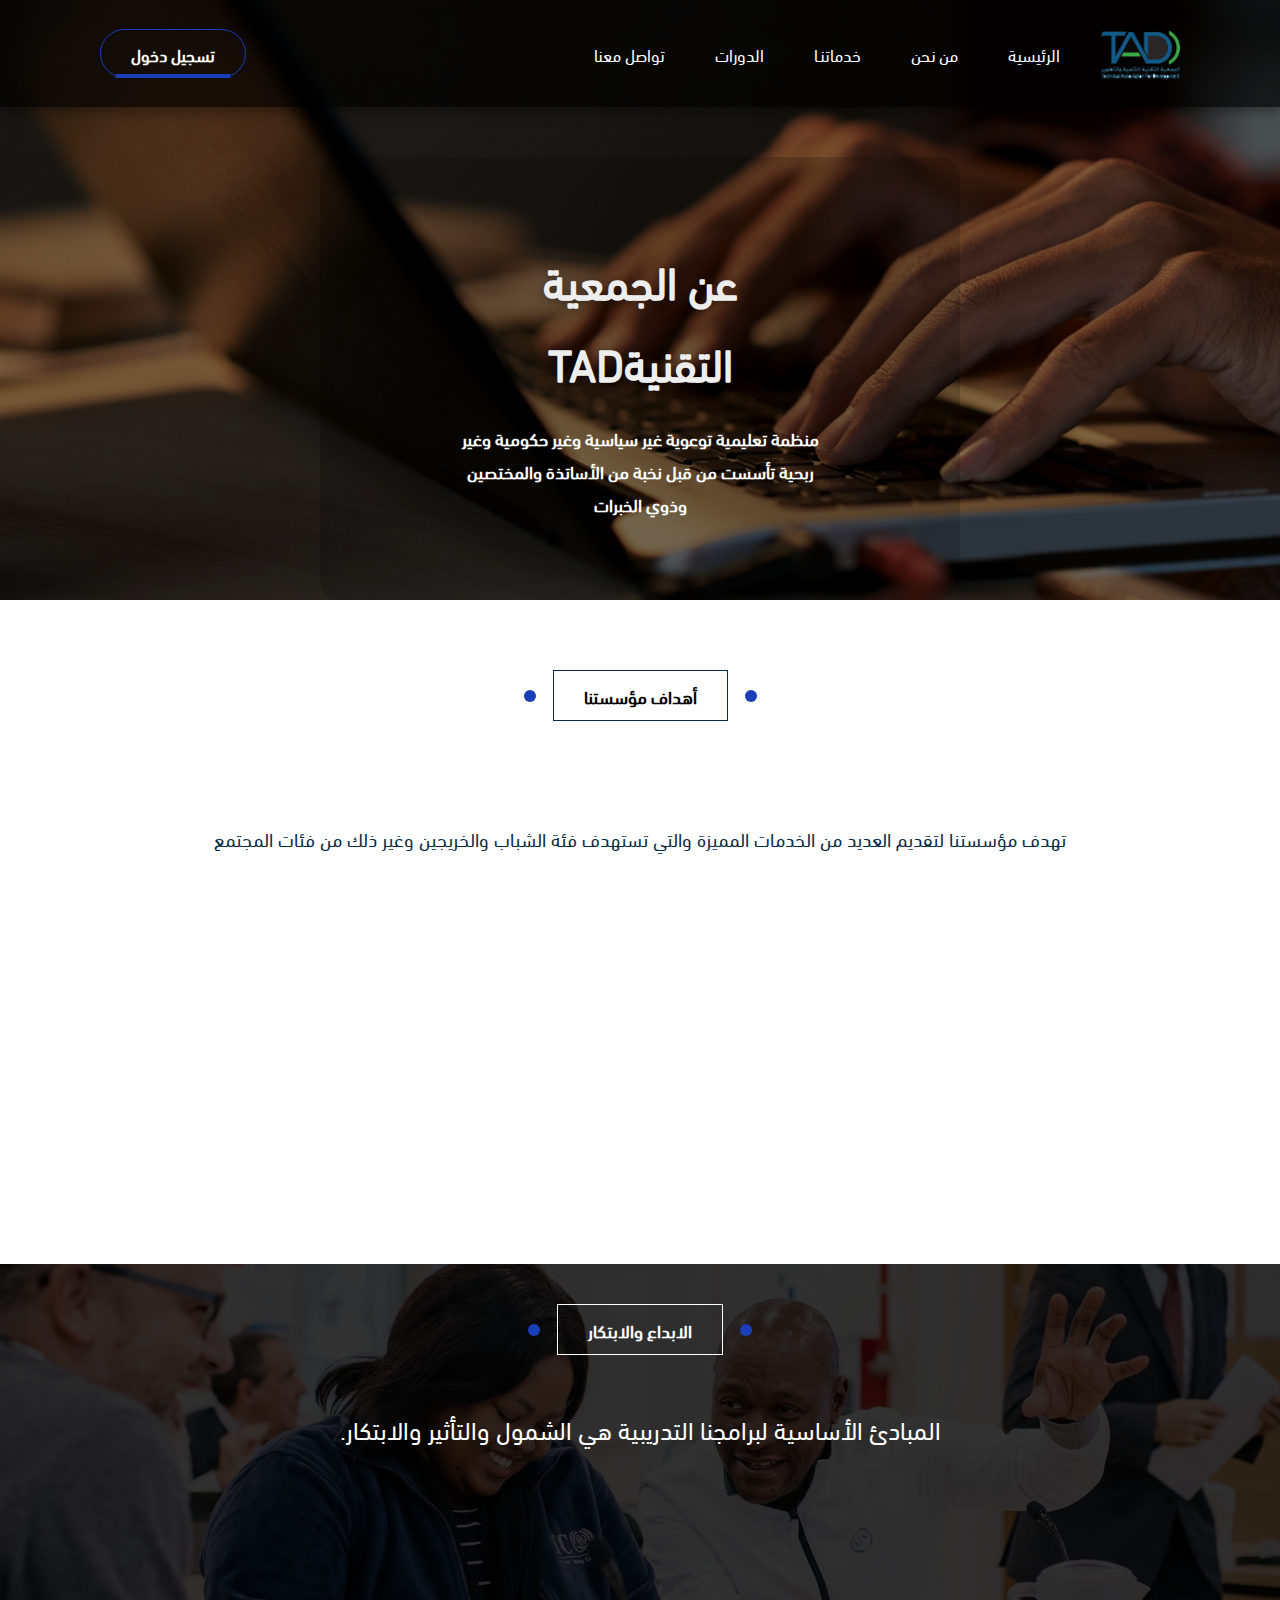
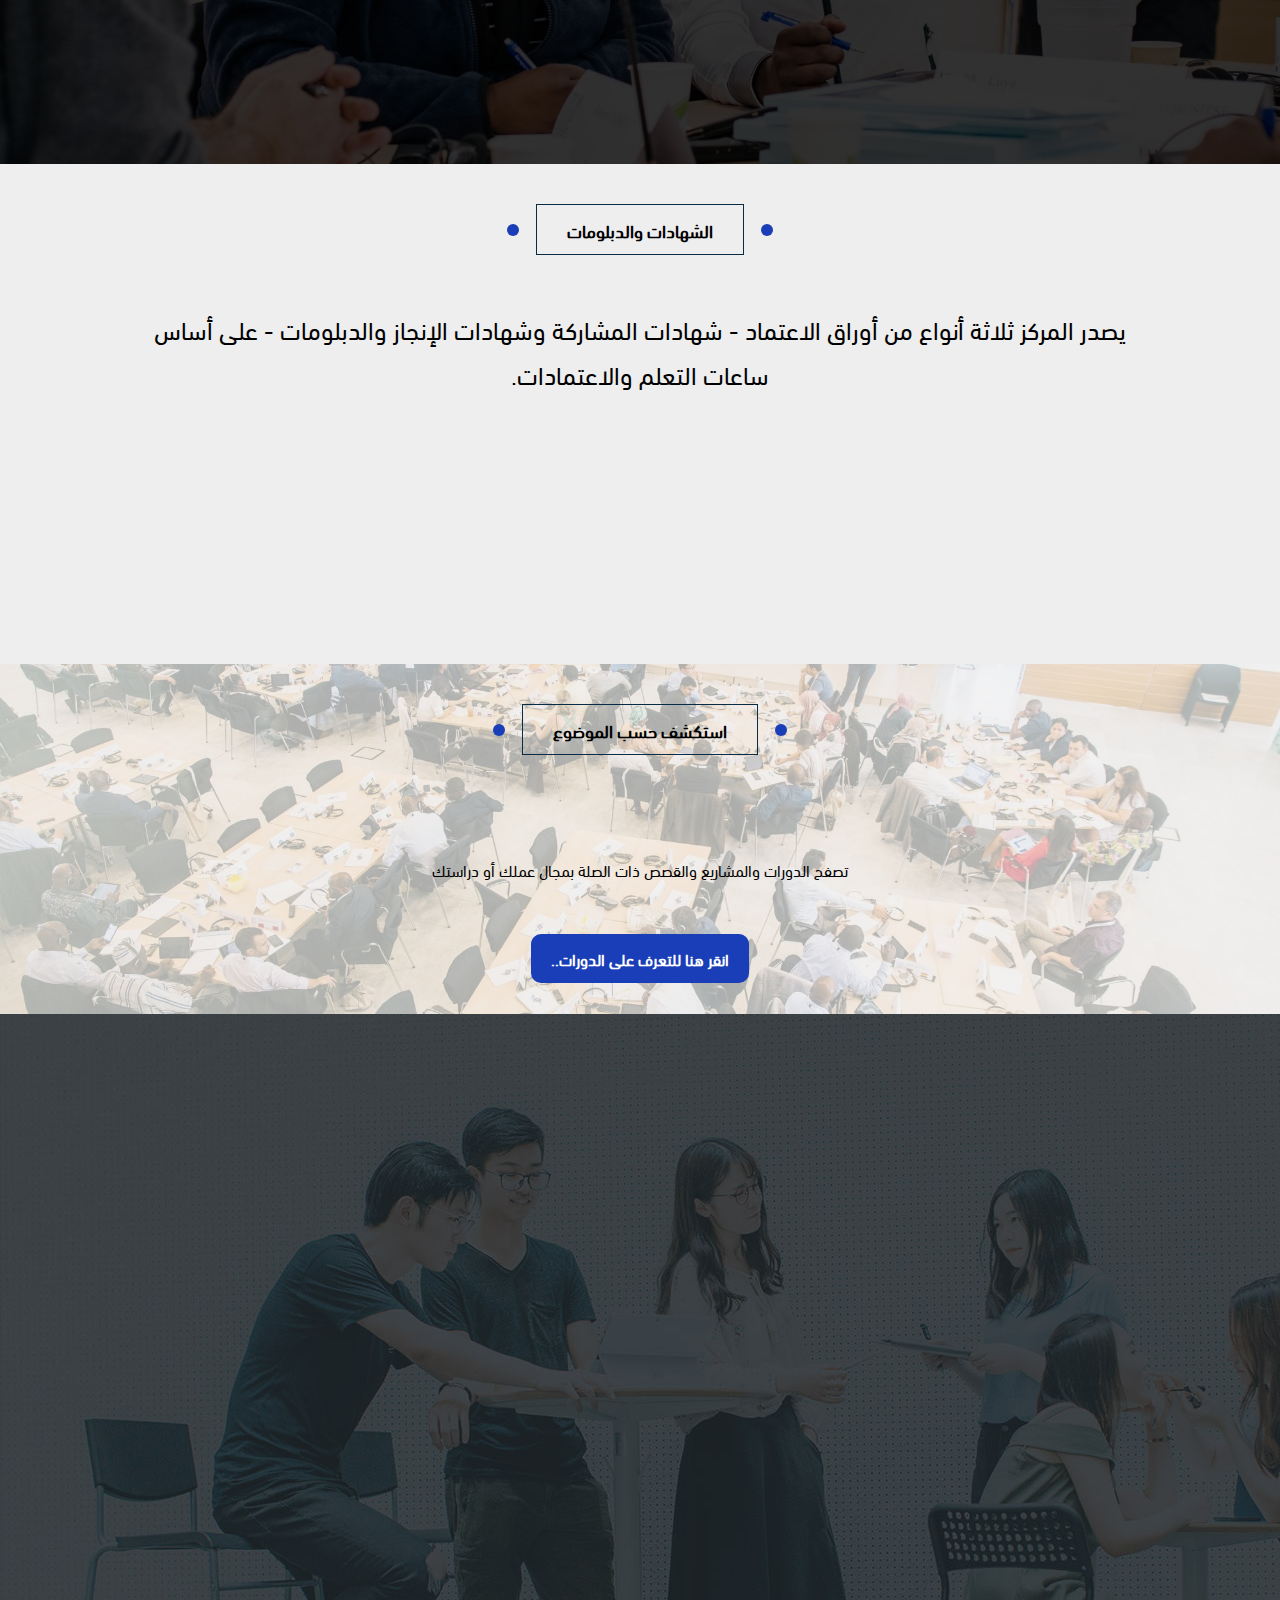
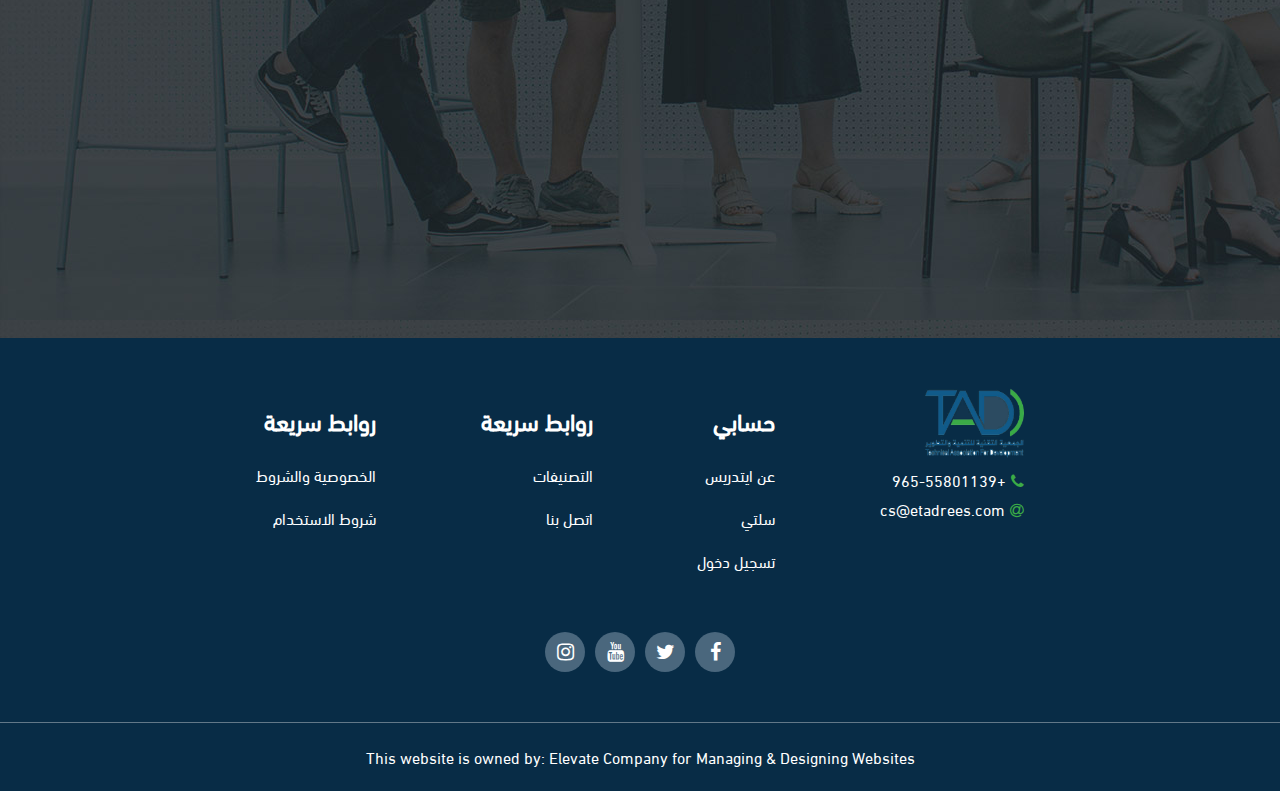
==== about.html @ caa29164 "add basic files" ====
<!DOCTYPE html>
<html lang="en" dir="rtl">
  <head>
    <meta charset="UTF-8" />
    <link
      rel="shortcut icon"
      href="images/logo/Layer 0.png"
      type="image/x-icon"
    />
    <meta http-equiv="X-UA-Compatible" content="IE=edge" />
    <meta name="viewport" content="width=device-width, initial-scale=1.0" />
    <title>الجمعية التقنية - من نحن</title>
    <link rel="stylesheet" href="css/font-awesome.min.css">
    <link rel="stylesheet" href="css/animate.css" />
    <link rel="stylesheet" href="css/global_style.css" />
    <link rel="stylesheet" href="css/header.css" />
    <link rel="stylesheet" href="css/footer.css" />
    <link rel="stylesheet" href="css/style.css" />
  </head>

  <body>
    <!-- ************************************************************ -->
    <!-- start header section -->
    <!-- start header section -->
    <header style="background-image: url(images/bg/slide.jpg)">
      <div class="overlay">
        <!-- start nav section -->
        <nav>
          <div class="content">
            <div class="box">
              <div class="brand">
                <a href="index.html">
                  <img src="images/logo/Layer 0.png" alt="TAD" />
                </a>
              </div>
              <ul>
                <li class="active"><a href="index.html">الرئيسية</a></li>
                <li><a href="about.html">من نحن</a></li>
                <li><a href="services.html">خدماتنـا</a></li>
                <li><a href="courses.html">الدورات</a></li>
                <li><a href="#contact">تواصل معنا</a></li>
              </ul>
            </div>
            <div class="btn login">
              <a href="#"
                >تسجيل دخول<i class="fa"></i
              ></a>
            </div>
            <div class="bar">
              <a href="#"><i class="fa  fa-bars"></i></a>
            </div>
          </div>
        </nav>
        <!-- end nav section -->
        <div
          class="text wow fadeInUp"
          data-wow-delay="0.8s"
          data-wow-duration="0.7s"
        >
          <div class="container-custom">
            <h1>عن الجمعية التقنيةTAD</h1>
            <h3>
              منظمة تعليمية توعوية غير سياسية وغير حكومية وغير ربحية تأسست من
              قبل نخبة من الأساتذة والمختصين وذوي الخبرات
            </h3>
          </div>
        </div>
      </div>
    </header>
    <!-- end header section -->
    <!-- end header section -->
    <!-- ************************************************************ -->
    <!-- ************************************************************ -->
    <!-- start main section -->
    <main>
      <section class="goals">
        <div class="container-custom">
          <div class="content">
            <div class="head">
              <h1 class="title">أهداف مؤسستنا</h1>
              <p>
                تهدف مؤسستنا لتقديم العديد من الخدمات المميزة والتي تستهدف فئة
                الشباب والخريجين وغير ذلك من فئات المجتمع
              </p>
            </div>
            <div class="boxes">
              <div
                class="box wow fadeInUp"
                data-wow-delay="0.8s"
                data-wow-duration="0.7s"
              >
                <img src="images/icons/flat-icon/8.png" alt="" />
                <p>
                  دعم الطالب مادياً واجتماعياً وثقافياً من خلال تقديم المشاريع
                  الخدماتية والإغاثية
                </p>
              </div>
              <div
                class="box wow fadeInUp"
                data-wow-delay="0.8s"
                data-wow-duration="0.7s"
              >
                <img src="images/icons/flat-icon/9.png" alt="" />
                <p>
                  تشجيع ودعم المشاريع التنموية والريادية لفئة الشباب والفئات
                  المهمشة
                </p>
              </div>
              <div
                class="box wow fadeInUp"
                data-wow-delay="0.8s"
                data-wow-duration="0.7s"
              >
                <img src="images/icons/flat-icon/8.png" alt="" />
                <p>
                  دعم الطالب مادياً واجتماعياً وثقافياً من خلال تقديم المشاريع
                  الخدماتية والإغاثية
                </p>
              </div>
            </div>
          </div>
        </div>
      </section>

      <section class="exp">
        <div class="boxes">
          <div class="box">
            <div
              class="img"
              style="background-image: url(images/photo/ab1.jpg)"
            ></div>
            <div class="exp-text">
              <div class="container-custom">
                <h1 class="title2">الابداع والابتكار</h1>
                <p>
                  المبادئ الأساسية لبرامجنا التدريبية هي الشمول والتأثير
                  والابتكار.
                </p>
                <div class="content">
                  <ul>
                    <li
                      class="wow fadeInUp"
                      data-wow-delay="0.5s"
                      data-wow-duration="0.7s"
                    >
                      <h5><i class="fa  fa-ribbon"></i> صرح مميز</h5>
                      <p>
                        يمتلك المركز ما يقرب من 50 عامًا من الخبرة في التعلم
                        والتدريب ،فضلا عن التعاون مع العديد من جامعات قطاع غزة
                      </p>
                    </li>
                    <li
                      class="wow fadeInUp"
                      data-wow-delay="1s"
                      data-wow-duration="0.7s"
                    >
                      <h5><i class="fa  fa-ribbon"></i> معتمدة عالمياً</h5>
                      <p>
                        حتى عبر الانترنت يمكننا إعطاء العديد من الدورات والندوات
                        لأي شخص من جميع أنحاء العالم
                      </p>
                    </li>
                    <li
                      class="wow fadeInUp"
                      data-wow-delay="1.5s"
                      data-wow-duration="0.7s"
                    >
                      <h5><i class="fa  fa-ribbon"></i> برامج خاصة</h5>
                      <p>
                        يحدث التعلم دون عناء عندما تراعي البرامج وأساليب التدريس
                        الاحتياجات الفردية والسياقات المحلية.
                      </p>
                    </li>
                  </ul>
                </div>
              </div>
            </div>
          </div>

          <div class="box">
            <div class="img"></div>
            <div class="exp-text">
              <div class="container-custom">
                <h1 class="title">الشهادات والدبلومات</h1>
                <p>
                  يصدر المركز ثلاثة أنواع من أوراق الاعتماد - شهادات المشاركة
                  وشهادات الإنجاز والدبلومات - على أساس ساعات التعلم
                  والاعتمادات.
                </p>
                <div class="content">
                  <ul>
                    <li
                      class="wow fadeInUp"
                      data-wow-delay="0.5s"
                      data-wow-duration="0.7s"
                    >
                      <h5><i class="fa  fa-ribbon"></i> شهادة مشاركة</h5>
                      <p>
                        سيحصل المشاركون الذين يسجلون في دورة مدتها ساعة واحدة
                        ويكملونها على شهادة مشاركة.
                      </p>
                    </li>
                    <li
                      class="wow fadeInUp"
                      data-wow-delay="1s"
                      data-wow-duration="0.7s"
                    >
                      <h5><i class="fa  fa-ribbon"></i> شهادة الإنجاز</h5>
                      <p>
                        سيحصل المشاركون المختارون الذين يكملون دورة تدوم ما بين
                        60 و 300 ساعة تعلم ، بما في ذلك التقييم النهائي ، على
                        شهادة بالإنجاز.
                      </p>
                    </li>
                    <li
                      class="wow fadeInUp"
                      data-wow-delay="1.5s"
                      data-wow-duration="0.7s"
                    >
                      <h5><i class="fa  fa-ribbon"></i> شهادة دبلوم</h5>
                      <p>
                        سيحصل المشاركون المختارون الذين يكملون نشاطًا تدريبيًا
                        فرديًا أو متعدد المسارات يستمر ما لا يقل عن 300 ساعة
                        تعلم ، بما في ذلك مشروع تتويجا ، على دبلوم.
                      </p>
                    </li>
                  </ul>
                </div>
              </div>
            </div>
          </div>

          <div class="box">
            <div
              class="img"
              style="background-image: url(images/photo/ab3.jpg)"
            ></div>
            <div class="exp-text">
              <div class="container-custom">
                <h1 class="title">استكشف حسب الموضوع</h1>
                <div class="content">
                  <p>
                    تصفح الدورات والمشاريع والقصص ذات الصلة بمجال عملك أو دراستك
                  </p>
                  <a href="courses.html" class="btn-type2" style="float: left"
                    >انقر هنا للتعرف على الدورات..</a
                  >
                </div>
              </div>
            </div>
          </div>
        </div>
      </section>
    </main>
    <!-- end main section -->
    <!-- ************************************************************ -->
    <!-- ************************************************************ -->
    <!-- start footer section -->
    <footer>
      <!-- start contact us section -->
      <section
        id="contact"
        class="contact-us padding-sec"
        style="background-image: url(images/bg/apply-bg.jpg)"
      >
        <div class="container-custom">
          <div class="box">
            <div
              class="content-contact wow fadeInUp"
              data-wow-delay="0.6s"
              data-wow-duration="1s"
            >
              <h1>الجمعية التقنية TAD</h1>
              <p>تواصل معنا الان وارسل استفسارك او اقتراحك</p>
            </div>
            <form
              class="wow fadeInUp"
              data-wow-delay="0.6s"
              data-wow-duration="1s"
            >
              <div class="inpt-form">
                <label for="">الاسم بالكامل</label>
                <input
                  type="text"
                  name=""
                  id=""
                  placeholder="ادخل هنا اسمك *"
                />
              </div>
              <div class="inpt-form">
                <label for="">البريد الالكتروني </label>
                <input
                  type="email"
                  name=""
                  id=""
                  placeholder="ادخل هنا الايميل *"
                />
              </div>
              <div class="inpt-form">
                <label for="">رقم الهاتف </label>
                <input
                  type="text"
                  name=""
                  id=""
                  placeholder="ادخل هنا هاتفك *"
                />
              </div>
              <div class="inpt-form">
                <textarea
                  name=""
                  id=""
                  cols="50"
                  rows="5"
                  placeholder="رسالتك"
                ></textarea>
              </div>
              <div class="inpt-form">
                <input type="submit" name="" id="" value="ارسال" class="send" />
              </div>
            </form>
          </div>
        </div>
      </section>
      <!-- end contact us section -->
      <section class="footer2">
        <div class="container">
          <div class="boxes">
            <div>
              <a href="index.html"><img src="images/logo/logo.png" alt="" /></a>
              <p><i class="fa  fa-phone"></i>+965-55801139</p>
              <p><i class="fa  fa-at"></i>cs@etadrees.com</p>
            </div>
            <div>
              <h2>حسابي</h2>
              <ul>
                <li><a href="#">عن ايتدريس</a></li>
                <li><a href="#">سلتي</a></li>
                <li><a href="#">تسجيل دخول</a></li>
              </ul>
            </div>
            <div>
              <h2>روابط سريعة</h2>
              <ul>
                <li><a href="#">التصنيفات</a></li>
                <li><a href="#">اتصل بنا</a></li>
              </ul>
            </div>
            <div>
              <h2>روابط سريعة</h2>
              <ul>
                <li><a href="#">الخصوصية والشروط</a></li>
                <li><a href="#">شروط الاستخدام</a></li>
              </ul>
            </div>
          </div>
          <div class="icon">
            <ul>
              <li>
                <a href="#"><i class="fa fa-facebook"></i></a>
              </li>
              <li>
                <a href="#"><i class="fa fa-twitter"></i></a>
              </li>
              <li>
                <a href="#"><i class="fa fa-youtube"></i></a>
              </li>
              <li>
                <a href="#"><i class="fa fa-instagram"></i></a>
              </li>
            </ul>
          </div>
        </div>
      </section>
      <section class="footer3">
        <div class="container">
          <footer>
            <p>
              This website is owned by: Elevate Company for Managing & Designing
              Websites
            </p>
          </footer>
        </div>
      </section>
    </footer>
    <!-- end footer section -->
    <!-- ************************************************************ -->
    <script src="js/jquery.js"></script>
    <script src="js/wow.min.js"></script>
    <script src="js/custom.js"></script>
  </body>
</html>
---- css/global_style.css ----
/* start global setting */
* {
  margin: 0;
  border: none;
  padding: 0;
  outline: none;
  box-sizing: border-box;
  scroll-behavior: smooth;
  font-family: font-Regular;
}

:root {
  --mainC1: #115b8a;
  --mainC2: #193eb8;
  --mainC3: #3bab46;
  --secondC: #222222;
  --footC: #082c46;
  --fC1: #0c5991;
  --fC2: #eee;
  --whC: #fff;
  --overC1: rgba(0, 0, 0, 0.4);
  --overC2: rgba(0, 0, 0, 0.716);
  --tr: all 0.5s linear;
  --f1: 45px;
  --f2: 40px;
  --f3: 25px;
  --f4: 20px;
  --f5: 18px;
  --f6: 14px;
}

a {
  text-decoration: none !important;
}

ul {
  list-style-type: none;
}

/* start custom classes from project */
.container-custom {
  width: 80%;
  margin: auto;
}

/*start  btn class */
.btn {
  padding: 8px 30px;
  border-radius: 50px;
  font-size: 15px;
  border: 1px solid #193eb8 !important;
  font-weight: bold;
  position: relative;
  transition: all 0.5s ease;
  cursor: pointer;
}

.btn a {
  color: #fff !important;
  font-size: 17px;
  font-weight: bold;
  transition: all 0.2s ease;
}

.btn:hover {
  background-color: #193eb8 !important;
}

.btn::after {
  content: '';
  position: absolute;
  display: block;
  background-color: #193eb8 !important;
  height: 4px;
  width: 80%;
  bottom: -1px;
  right: 50%;
  transform: translate(50%, 0);
  transition: all 0.5s linear;
}

.btn:hover::after {
  background-color: #aaa !important;
}

.btn:hover a {
  color: #fff !important;
}

.btn-type2 {
  display: inline-block;
  margin-top: 20px;
  background-color: var(--mainC2);
  padding: 10px 20px;
  text-align: center;
  color: var(--whC);
  font-weight: bold;
  border-radius: 10px;
  transition: var(--tr);
}

.btn-type2:hover {
  background-color: transparent;
  color: var(--mainC2);
  border: 1px solid var(--mainC2);
}

.padding-sec {
  padding: 60px 0;
}

/*start title class*/
.title {
  font-size: 18px;
  text-align: center;
  margin-bottom: 100px !important;
  color: #000;
  padding: 8px 30px;
  border: 1px solid #082c46;
  width: fit-content;
  margin: auto;
  border-radius: 0;
  position: relative;
  z-index: 100;
}
.title:hover {
  color: #fff;
  border-color: #fff;
  transition-delay: 0.5s;
}
.title::before {
  content: '';
  position: absolute;
  left: -30px;
  top: 50%;
  transform: translateY(-50%);
  background-color: #193eb8;
  width: 12px;
  height: 12px;
  border-radius: 50%;
}
.title::after {
  content: '';
  position: absolute;
  right: -30px;
  top: 50%;
  background-color: #193eb8;
  transform: translateY(-50%);
  width: 12px;
  height: 12px;
  border-radius: 50% ;
}
.title:hover::after {
  animation: toleft 0.5s linear forwards;
  z-index: -1;
}
.title:hover::before {
  animation: toright 0.5s linear forwards;
  z-index: -1;
}

/* start title-black */
/* end title-black */

.title2 {
  font-size: 18px;
  text-align: center;
  margin-bottom: 100px !important;
  color: #fff;
  padding: 8px 30px;
  border: 1px solid #fff;
  width: fit-content;
  margin: auto;
  border-radius: 0;
  position: relative;
  z-index: 100;
}
.title2:hover {
  color: #000;
  border-color: #000;
  transition-delay: 0.5s;
}
.title2::before {
  content: '';
  position: absolute;
  left: -30px;
  top: 50%;
  transform: translateY(-50%);
  background-color: #193eb8;
  width: 12px;
  height: 12px;
  border-radius: 50%;
}
.title2::after {
  content: '';
  position: absolute;
  right: -30px;
  top: 50%;
  background-color: #193eb8;
  transform: translateY(-50%);
  width: 12px;
  height: 12px;
  border-radius: 50%;
}
.title2:hover::after {
  animation: toleft 0.5s linear forwards;
  z-index: -1;
}
.title2:hover::before {
  animation: toright 0.5s linear forwards;
  z-index: -1;
}

/* start overlay class */
.overlay {
  position: absolute;
  top: 0;
  left: 0;
  width: 100%;
  height: 100%;
  background-color: rgba(0, 0, 0, 0.464);
}


.text {
  display: flex;
  justify-content: flex-start;
  align-items: flex-start;
  background-color: rgba(0, 0, 0, 0.155);
  border-radius: 20px;
  padding: 80px;
  width: 50%;
  margin: 50px auto;
}
.text h1 {
  font-size: var(--f1);
  color: var(--fC2);
  text-align: center;
  margin-bottom: 20px;
  text-shadow: 0px 2px 8px var(--overC1);
}

.text h3 {
  font-size: 18px;
  text-align: center;
  color: var(--whC);
}

@media (max-width: 991px) {
  .text {
    background-color: rgba(0, 0, 0, 0.155);
    border-radius: 20px;
    padding: 20px;
    padding-bottom: 50px;
    width: 80%;
    margin: 100px auto;
  }
  .text h1 {
    margin-top: 50px;
    font-size: 30px
  }

  .text h3 {
    margin-right: 30px;
  }
}

/* start img-reset class */
.img-reset {
  background-size: cover !important;
  background-repeat: no-repeat !important;
  background-position: center;
}

/* end custom classes from project */
/*@@ start fonts @@*/
@font-face {
  font-family: font-bold;
  src: url(../fonts/ArbFONTS-DINNextLTArabic-Bold-2.ttf);
}

@font-face {
  font-family: font-heavy;
  src: url(../fonts/ArbFONTS-DINNextLTArabic-Heavy-1.ttf);
}

@font-face {
  font-family: font-LIGHT;
  src: url(../fonts/ArbFONTS-DINNEXTLTARABIC-LIGHT-1.ttf);
}

@font-face {
  font-family: font-Medium;
  src: url(../fonts/ArbFONTS-DINNextLTArabic-Medium-3.ttf);
}

@font-face {
  font-family: font-Regular;
  src: url(../fonts/ArbFONTS-DINNextLTArabic-Regular-2.ttf);
}

@font-face {
  font-family: font-UltraLight;
  src: url(../fonts/ArbFONTS-DINNextLTArabic-UltraLight-1.ttf);
}

/*@@ end fonts @@*/

/* end global setting */


/* section  .nav-scroll-scrroll */
header .nav-scroll {
  background-color: rgba(0, 0, 0, 0.8) !important;
  overflow: hidden;
  margin: 0 auto;
  z-index: 1000;
  width: 100% !important;
  left: 0;
  border-radius: 0;
  position: fixed;
  top:50px;
  padding: 20px 100px;
}

.nav-scroll .content {
  display: flex;
  justify-content: space-between;
  align-items: center;
}

header .nav-scroll .content .box {
  display: flex;
  align-items: center;
  gap: 40px;
}

.nav-scroll .content .brand img {
  width: 80px;
  height: 50px;
  display: inline-block;
  margin-top: 10px;
}

header .nav-scroll .content ul {
  display: flex;
  gap: 50px;
  padding-left: 10px;
}

header .nav-scroll .content ul li a {
  color: #fff;
  font-size: var(--f6);
  font-size: 17px;
}

header .nav-scroll .content ul li {
  transition: var(--tr);
  position: relative;
}

header .nav-scroll .content ul li::after {
  content: '';
  display: block;
  width: 0;
  height: 2.5px;
  bottom: -27px;
  background-color: var(--mainC2);
  position: absolute;
  transition: var(--tr);
}

header .nav-scroll .content ul li:hover::after {
  width: 100%;
}

header .nav-scroll .content ul li:hover a {
  color: var(--mainC2);
}

header .nav-scroll .content .bar {
  display: none;
  font-size: var(--f3);
  padding-left: 13px;
}

header .nav-scroll .content .bar a {
  color: var(--mainC2);
  transition: var(--tr);
}

header .nav-scroll .content .bar a:hover {
  color: var(--mainC3);
}

/* @@start media header setting */
@media (max-width: 991px) {
  header {
    background-size: cover !important;
    background-repeat: no-repeat !important;
    position: relative;
  }

  header .nav-scroll {
    background-color: rgba(0, 0, 0, 0.686);
    overflow: hidden;
    margin: 0 auto;
    width: 100%;
    padding: 20px 30px;
    box-shadow: 1px 4px 12px 0px var(--overC1);
    -webkit-box-shadow: 1px 4px 12px 0px var(--overC1);
    -moz-box-shadow: 1px 4px 12px 0px var(--overC1);
  }

  header .nav-scroll .content {
    display: flex;
    justify-content: space-between;
    align-items: center;
  }

  header .nav-scroll .content .box {
    display: flex;
    align-items: center;
    gap: 40px;
  }

  .nav-scroll .content .brand img {
    width: 80px;
    height: 50px;
    display: inline-block;
    margin-top: 10px;
  }

  header .nav-scroll .content ul {
    display: none
  }

  header .nav-scroll .content ul li a {
    color: #fff;
    font-size: var(--f6);
    font-size: 17px;
  }

  header .nav-scroll .content .login {
    display: none;
  }

  header .nav-scroll .content ul li {
    transition: var(--tr);
    position: relative;
  }

  header .nav-scroll .content ul li::after {
    content: '';
    display: block;
    width: 0;
    height: 2.5px;
    bottom: -27px;
    background-color: var(--mainC2);
    position: absolute;
    transition: var(--tr);
  }

  header .nav-scroll .content ul li:hover::after {
    width: 100%;
  }

  header .nav-scroll .content ul li:hover a {
    color: var(--mainC2);
  }

  header .nav-scroll .content .bar {
    display: block
  }

  header .nav-scroll .content .bar a {
    color: var(--mainC2);
    transition: var(--tr);
  }

  header .nav-scroll .content .bar a:hover {
    color: var(--mainC3);
  }
}
---- css/header.css ----
/* start header setting */
header {
  background-size: cover !important;
  background-repeat: no-repeat !important;
  position: relative;
  height: 600px;
}
header nav {
  background-color: rgba(0, 0, 0, 0.686);
  overflow: hidden;
  margin: 0 auto;
  width: 100%;
  padding: 20px 100px;
  box-shadow: 1px 4px 12px 0px var(--overC1);
  -webkit-box-shadow: 1px 4px 12px 0px var(--overC1);
  -moz-box-shadow: 1px 4px 12px 0px var(--overC1);
}
header nav .content {
  display: flex;
  justify-content: space-between;
  align-items: center;
}

header nav .content .box {
  display: flex;
  align-items: center;
  gap: 40px;
}

nav .content .brand img {
  width: 80px;
  height: 50px;
  display: inline-block;
  margin-top: 10px;
}

header nav .content ul {
  display: flex;
  gap: 50px;
  padding-left: 10px;
}

header nav .content ul li a {
  color: #fff;
  font-size: var(--f6);
  font-size: 17px;
}

header nav .content ul li {
  transition: var(--tr);
  position: relative;
}

header nav .content ul li::after {
  content: '';
  display: block;
  width: 0;
  height: 2.5px;
  bottom: -27px;
  background-color: var(--mainC2);
  position: absolute;
  transition: var(--tr);
}

header nav .content ul li:hover::after {
  width: 100%;
}

header nav .content ul li:hover a {
  color: var(--mainC2);
}

header nav .content .bar {
  display: none;
  font-size: var(--f3);
  padding-left: 13px;
}

header nav .content .bar a {
  color: var(--mainC2);
  transition: var(--tr);
}

header nav .content .bar a:hover {
  color: var(--mainC3);
}

/* @@start media header setting */
@media (max-width: 991px) {
  header {
    background-size: cover !important;
    background-repeat: no-repeat !important;
    position: relative;
  }
  header nav {  
    background-color: rgba(0, 0, 0, 0.686);
    overflow: hidden;
    margin: 0 auto;
    width: 100%;
    padding: 20px 30px;
    box-shadow: 1px 4px 12px 0px var(--overC1);
    -webkit-box-shadow: 1px 4px 12px 0px var(--overC1);
    -moz-box-shadow: 1px 4px 12px 0px var(--overC1);
  }
  header nav .content {
    display: flex;
    justify-content: space-between;
    align-items: center;
  }

  header nav .content .box {
    display: flex;
    align-items: center;
    gap: 40px;
  }

  nav .content .brand img {
    width: 80px;
    height: 50px;
    display: inline-block;
    margin-top: 10px;
  }

  header nav .content ul {
    display: none
  }

  header nav .content ul li a {
    color: #fff;
    font-size: var(--f6);
    font-size: 17px;
  }
    header nav .content .login {
      display: none;
    }
  header nav .content ul li {
    transition: var(--tr);
    position: relative;
  }

  header nav .content ul li::after {
    content: '';
    display: block;
    width: 0;
    height: 2.5px;
    bottom: -27px;
    background-color: var(--mainC2);
    position: absolute;
    transition: var(--tr);
  }

  header nav .content ul li:hover::after {
    width: 100%;
  }

  header nav .content ul li:hover a {
    color: var(--mainC2);
  }

  header nav .content .bar {
    display: block
  }

  header nav .content .bar a {
    color: var(--mainC2);
    transition: var(--tr);
  }

  header nav .content .bar a:hover {
    color: var(--mainC3);
  }
}
---- css/footer.css ----
/* start contact us setting */
.contact-us {
  padding: 100px 0;
  background-color: #4a677d;
  /* height: 100vh; */
}
.contact-us .container-custom {
  padding: 0 100px;
  display: flex;
  align-items: center;
  justify-content: space-between;
  width: 100%;
}
.contact-us .box {
  display: flex;
  flex-direction: row;
  justify-content: space-between;
  align-items: center;
  width: 100%;
}
.contact-us .box .content-contact h1 {
  color: #fff;
  font-size: 50px;
}
.contact-us .box .content-contact p {
  color: #ddd;
  font-size: 30px;
}
.contact-us .box form {
  background-color: #4a677d5c;
  padding: 30px 0;
  width: 50%;
  border-radius: 10px;
  box-shadow: 0 0 20px #4a677d;
  display: flex;
  flex-direction: column;
  justify-content: space-between;
  align-items: center;
  gap: 50px;
}
.contact-us .box .inpt-form {
  display: flex;
  justify-content: center;
  align-items: center;
  flex-direction: column;
  gap: 5px;
  width: 60%;
}
.contact-us .box .inpt-form label {
  color: #fff;
}
.contact-us .box .inpt-form input {
  width: 100%;
  padding: 10px;
  background-color: transparent;
  border-bottom: 1px solid #eee;
  color: #fff;
  font-size: 15px;
}
.contact-us .box .inpt-form textarea {
  background-color: transparent;
  padding: 10px;
  width: 90%;
  border-bottom: 1px solid #eee;
  color: #fff;
  font-size: 15px;
}
.contact-us .box .inpt-form .send {
  width: fit-content;
  padding: 10px 40px;
  background-color: #4a677d;
  border-bottom: 5px solid #eee;
  font-size: 16px;
  transition: all 0.5s ease;
  cursor: pointer;
  font-weight: bold;
  /* border-radius: 10px; */
}
.contact-us .box .inpt-form .send:hover {
  background-color: #fff;
  color: #4a677d;
  border-color: #356488;
}

@media (max-width: 991px) {
  .contact-us .box {
    flex-direction: column;
    width: 100%;
    gap: 50px;
  }
  .contact-us .box .content-contact h1 {
    color: #fff;
    font-size: 30px;
    text-align: center;
    margin-bottom: 10px;
  }
  .contact-us .box .content-contact p {
    color: #ddd;
    font-size: 20px;
    text-align: center;
  }
  .contact-us .box form {
    width: 100%;
    gap: 50px;
  }
  .contact-us .box .inpt-form {
    width: 90%;
  }
  .contact-us .box .inpt-form input {
    width: 100%;
  }
  .contact-us .box .inpt-form textarea {
    width: 90%;
  }
}
/* @@end media contact us setting */
/* end contact us setting */

/* start footer2*/

footer .footer2 {
  background-color: var(--footC);
  padding: 50px 0;
  position: relative;
}

footer .footer2::after {
  content: '';
  display: block;
  width: 100%;
  height: 0.1px;
  bottom: 0;
  background-color: rgba(238, 238, 238, 0.397);
  position: absolute;
}

footer .footer2 .container {
  width: 60%;
  margin: auto;
}

footer .footer2 .container .boxes {
  display: flex;
  justify-content: space-between;
  margin-bottom: 50px;
}

footer .footer2 .container .boxes div:nth-child(1) img {
  width: 100px;
  height: 70px;
}

footer .footer2 .container .boxes div:nth-child(1) i {
  color: var(--mainC3);
  padding-left: 5px;
}

footer .footer2 .container .boxes div:nth-child(1) p {
  color: var(--whC);
}

footer .footer2 .container .boxes div:nth-child(2) {
  color: var(--whC);
  line-height: 2.7;
}

footer .footer2 .container .boxes div:nth-child(2) ul li a {
  color: var(--whC);
  border-bottom: 2px solid transparent;
  transition: var(--tr);
}

footer .footer2 .container .boxes div:nth-child(2) ul li a:hover {
  border-bottom: 2px solid var(--mainC3);
  color: var(--mainC3);
}

footer .footer2 .container .boxes div:nth-child(3) {
  color: var(--whC);
  line-height: 2.7;
}

footer .footer2 .container .boxes div:nth-child(3) ul li a {
  color: var(--whC);
  border-bottom: 2px solid transparent;
  transition: all 0.2s linear;
}

footer .footer2 .container .boxes div:nth-child(3) ul li a:hover {
  border-bottom: 2px solid var(--mainC3);
  color: var(--mainC3);
}

footer .footer2 .container .boxes div:nth-child(4) {
  color: var(--whC);
  line-height: 2.7;
}

footer .footer2 .container .boxes div:nth-child(4) ul li a {
  color: var(--whC);
  border-bottom: 2px solid transparent;
  transition: all 0.2s linear;
}

footer .footer2 .container .boxes div:nth-child(4) ul li a:hover {
  border-bottom: 2px solid var(--mainC3);
  color: var(--mainC3);
}

footer .footer2 .container .icon {
  display: flex;
  justify-content: center;
}

footer .footer2 .container .icon ul {
  display: flex;
  gap: 10px;
}

footer .footer2 .container .icon ul li {
  height: 40px;
  width: 40px;
  line-height: 40px;
  text-align: center;
  background-color: #4a677d;
  border-radius: 50%;
}

footer .footer2 .container .icon ul li i {
  font-size: var(--f4);
  color: var(--whC);
  transition: var(--tr);
}

footer .footer2 .container .icon ul li:hover {
  background-color: var(--mainC3);
}

@media (max-width: 767px) {
  footer .footer2 .container .boxes {
    flex-direction: column;
    gap: 10px;
  }

  footer .footer2 .container .boxes div {
    width: 100%;
    margin-bottom: 20px;
  }

  footer .footer2 .container .icon {
    display: flex;
    justify-content: center;
  }
}

@media (min-width: 768px) and (max-width: 1199px) {
  footer .footer2 .container .boxes {
    flex-wrap: wrap;
    justify-content: center;
  }

  footer .footer2 .container .boxes div {
    width: 50%;
    margin-bottom: 30px;
  }

  footer .footer2 .container .icon {
    display: flex;
    justify-content: center;
  }
}

/* end footer2*/

/* start footer3*/

footer .footer3 {
  background-color: var(--footC);
  padding: 20px;
}

footer .footer3 .container {
  width: 70%;
  margin: auto;
}

footer .footer3 .container footer {
  display: flex;
  justify-content: center;
}

footer .footer3 .container footer p {
  color: var(--whC);
}

@media (max-width: 767px) {
  footer .footer3 .container {
    width: 70%;
    margin: auto;
  }

  footer .footer3 .container footer {
    flex-direction: column;
    justify-content: center;
    align-items: center;
    gap: 20px;
  }

  footer .footer3 .container footer p {
    color: var(--whC);
    width: 100%;
    font-size: var(--f6);
    text-align: center;
  }

  footer .footer3 .container footer .img {
    width: 100%;
    display: flex;
    align-items: center;
    justify-content: center;
    gap: 20px;
    margin-left: 20px;
  }

  .facke {
    width: 100%;
    height: 0.4px;
    background-color: var(--whC);
  }
}

/* end footer3*/
---- css/style.css ----
/* start about page setting */
/* start intro section
.intro {
    margin: 90px 0;

}

.intro h3 {
    width: 400px;
    text-align: center;
    margin: auto;
    font-size: var(--f3);
    position: relative;
    margin-bottom: 50px;
}

.intro h3::after {
    content: "";
    display: block;
    position: absolute;
    width: 100%;
    height: 2px;
    bottom:-10px;
    background-color: var(--mainC3);
}

.intro .img {
    display: flex;
    gap: 30px;
    flex-direction: row-reverse; 
    justify-content: center;
}

.intro .img img {
    width: 200px;
    height: 200px;
    display: inline-block;
    box-shadow: 5px 0 14px 4px var(--mainC2)
    transition: var(--tr);
}

.intro .img img:hover {
    box-shadow: 5px 0 14px 4px var(--mainC3);

}

/* end intro section */
/* start goals section */
.goals {
  background-size: cover !important;
  position: relative;
  padding-top: 20px;
  padding-bottom: 50px;
}

.goals .content .head {
  margin: 50px 0;
}

.goals .content .head h3 {
  font-size: var(--f2);
  color: var(--fC1);
  text-align: center;
}

.goals .content .head > p {
  font-size: 19px;
  text-align: center;
  color: var(--footC);
}

.goals .content .boxes {
  display: flex;
  justify-content: center;
  gap: 20px;
  flex-wrap: wrap;
}

.goals .content .boxes .box {
  padding: 20px;
  width: 30%;
  text-align: center;
  border: 1px solid #01546b;
  transition: all 0.5s linear;
}
.goals .content .boxes .box:hover {
  box-shadow: 0 0 20px 3px #01546b8b;
}
.goals .content .boxes .box img {
  width: 80px;
  height: 80px;
  margin-bottom: 20px;
}

.goals .content .boxes .box p {
  font-size: var(--f3);
  height: 160px;
  padding: 15px;
}
.goals .content .boxes .box:hover p {
  border-color: #101820;
}

/* @@start goals media  setting */
@media (max-width: 991px) {
  .goals .content .head h3 {
    font-size: var(--f3);
  }

  .goals .content .head > p {
    font-size: var(--f5);
  }

  .goals .content .boxes {
    gap: 20px;
  }

  .goals .content .boxes .box {
    width: 90%;
  }

  .goals .content .boxes .box img {
    width: 70px;
    height: 70px;
  }

  .goals .content .boxes .box p {
    font-size: var(--f4);
    height: 120px;
  }
}

@media (min-width: 992px) and (max-width: 1199px) {
  .goals .content .boxes {
    gap: 5px;
  }

  .goals .content .boxes .box {
    width: 40%;
  }

  .goals .content .boxes .box img {
    width: 70px;
    height: 70px;
  }

  .goals .content .boxes .box p {
    font-size: var(--f4);
    height: 120px;
  }
}

/* @@end goals media  setting */
/* end goals section */
/* start exp section */

.exp .boxes {
  display: flex;
  flex-direction: column;
}
.exp .boxes .box {
  position: relative;
}
.exp .boxes .box .exp-text {
  position: absolute;
  top: 0;
  left: 0;
  width: 100%;
  height: 100%;
  background-color: rgba(0, 0, 0, 0.803);
}
.exp .boxes .box:nth-child(3) .exp-text {
  position: absolute;
  top: 0;
  left: 0;
  width: 100%;
  height: 100%;
  background-color: rgba(238, 238, 238, 0.708);
}
.exp .boxes .box:nth-child(2) .exp-text {
  position: absolute;
  top: 0;
  left: 0;
  width: 100%;
  height: 100%;
  background-color: #eee;
}
.exp .boxes .box .exp-text .container-custom {
  padding: 40px 0;
}
.exp .boxes .box .img {
  width: 100% !important;
  height: 500px;
  background-size: cover;
  background-repeat: no-repeat;
  background-position: center;
}

.exp .boxes .box .content {
  display: flex;
  flex-direction: column;
  gap: 30px;
  justify-content: center;
  align-items: center;
}

.exp .boxes .box .exp-text .container-custom > p {
  font-size: var(--f3);
  text-align: center;
  margin-bottom: 50px;
  color: #fff;
  margin-top: -50px;
}
.exp .boxes .box:nth-child(2) .exp-text .container-custom > p {
  font-size: var(--f3);
  text-align: center;
  margin-bottom: 50px;
  color: #000;
  margin-top: -50px;
}
.exp .boxes .box:nth-child(3) .img{
  height: 350px;
}
.exp .boxes .box .content ul {
  display: flex;
  justify-content: space-between;
}
.exp .boxes .box .content ul li {
  width: 30%;
  gap: 50px;
  padding: 20px;
  margin-bottom: 15px;
  border: 2px solid #fff;
  transition: all 0.5s;
}
.exp .boxes .box .content ul li:hover {
  border-color: #003847;
}
.exp .boxes .box .content ul li i {
  color: var(--mainC3);
  font-size: var(--f3);
  margin-right: 15px;
  display: inline-block;
  transform: rotate(-90deg);
}

.exp .boxes .box .content ul li h5 {
  font-size: var(--f5);
  color: #fff;
  margin-bottom: 20px;
}
.exp .boxes .box:nth-child(2) .content ul li h5 {
  color: #000;
}
.exp .boxes .box .content ul li h5 {
  font-size: var(--f5);
  color: #fff;
  margin-bottom: 20px;
}

.exp .boxes .box .content ul li p {
  margin-right: 50px;
  font-size: var(--f6);
  color: #777;
  line-height: 1.9;
}

.exp .boxes .box .content .btn {
  float: left;
}

/* @@start exp media setting */
@media (max-width: 991px) {
  .exp .boxes .box {
    position: relative;
  }
  .exp .boxes .box .img {
    width: 100% !important;
    height: 800px;
  }
  .exp .boxes .box .exp-text {
    position: absolute;
    top: 0;
    left: 0;
    width: 100%;
    height: 100%;
    background-color: rgba(0, 0, 0, 0.803);
  }
  .exp .boxes .box .exp-text .container-custom {
    padding: 30px 0;
  }
  .exp .boxes .box .content {
    display: flex;
    flex-direction: column;
    gap: 30px;
    justify-content: center;
    align-items: center;
  }
  .exp .boxes .box .exp-text .container-custom > p {
    font-size: var(--f3);
    text-align: center;
    /* margin: 50px auto; */
    color: #fff;
    margin-top: -50px;
  }

  .exp .boxes .box .content ul {
    display: flex;
    flex-direction: column;
    justify-content: space-between;
  }
  .exp .boxes .box .content ul li {
    width: 100%;
  }
  .exp .boxes .box .content ul li:hover {
    border-color: #003847;
  }
}

/* @@start exp media setting */
@media (max-width: 991px) {
  .exp .boxes .box {
    position: relative;
  }
  .exp .boxes .box:nth-child(2) .img {
    width: 100% !important;
    height: 950px;
  }
  .exp .boxes .box .exp-text {
    position: absolute;
    top: 0;
    left: 0;
    width: 100%;
    height: 100%;
    background-color: rgba(0, 0, 0, 0.803);
  }
  .exp .boxes .box .exp-text .container-custom {
    padding: 30px 0;
  }
  .exp .boxes .box .content {
    display: flex;
    flex-direction: column;
    gap: 30px;
    justify-content: center;
    align-items: center;
  }
  .exp .boxes .box .exp-text .container-custom > p {
    font-size: var(--f3);
    text-align: center;
    /* margin: 50px auto; */
    color: #fff;
    margin-top: -50px;
  }

  .exp .boxes .box .content ul {
    display: flex;
    flex-direction: column;
    justify-content: space-between;
  }
  .exp .boxes .box .content ul li {
    width: 100%;
  }
  .exp .boxes .box .content ul li:hover {
    border-color: #003847;
  }
}

@media (max-width: 991px) {
  .exp .boxes .box:nth-child(3) .img {
    width: 100% !important;
    height: 400px;
  }
}

/* @@end exp media setting */
/* end exp section */
/* end about page setting */
/* *************************************************************** */

/* start services page setting */
.explore .content .head {
  margin: 40px 0;
}
.exp .boxes .box .exp-text {
  position: absolute;
  top: 0;
  left: 0;
  width: 100%;
  height: 100%;
  background-color: rgba(0, 0, 0, 0.803);
}
.explore .content .head h3 {
  font-size: var(--f2);
  color: var(--fC1);
  text-align: center;
}

.explore .content .head > p {
  font-size: var(--f3);
  text-align: center;
  color: var(--footC);
}

.explore .content .boxes {
  display: flex;
  gap: 20px;
  flex-wrap: wrap;
  justify-content: center;
  align-items: center;
}

.explore .content .boxes .box {
  width: 30%;
  text-align: center;
  box-shadow: 0px 6px 14px 4px rgba(0, 0, 0, 0.1);
  margin-bottom: 10px;
  padding: 20px 0;
  transition: var(--tr);
}

.explore .content .boxes .box:hover h3,
.explore .content .boxes .box:hover p {
  color: var(--whC);
}

.explore .content .boxes .box:hover {
  background-color: var(--mainC2);
}

.explore .content .boxes .box img {
  width: 75px;
  height: 75px;
}

.explore .content .boxes .box h3 {
  font-size: var(--f3);
  color: var(--footC);
  margin: 9px 0;
}

.explore .content .boxes .box p {
  font-size: var(--f5);
  color: var(--fC1);
}

.explore .content .foot {
  text-align: center;
  margin: 25px 0;
}

.explore .content .foot p {
  font-size: var(--f5);
  color: var(--footC);
}

.explore .content .foot h3 {
  font-size: var(--f4);
  color: var(--mainC2);
}

/* start meida  */
@media (max-width: 991px) {
  .explore .content .head h3 {
    font-size: var(--f3);
  }

  .explore .content .head > p {
    font-size: var(--f5);
  }

  .explore .content .boxes .box {
    width: 90%;
  }

  .explore .content .boxes .box img {
    width: 70px;
    height: 70px;
  }

  .explore .content .boxes .box h3 {
    font-size: var(--f4);
  }

  .explore .content .boxes .box p {
    font-size: var(--f6);
  }

  .explore .content .foot p {
    font-size: var(--f6);
  }

  .explore .content .foot h3 {
    font-size: var(--f5);
  }
}

/* end meida  */
/* end explore setting */

/* start whoAre setting */
.whoAre {
  margin: 40px 0;
}

.whoAre .boxes {
  display: flex;
  gap: 40px;
  position: relative;
  margin-top: 80px;
  justify-content: center;
}

.whoAre .boxes::after {
  content: '';
  display: block;
  width: 80%;
  bottom: -50px;
  position: absolute;
  height: 1px;
  box-shadow: 0 5px 14px 1px var(--mainC3);
  background-color: var(--mainC2);
}

.whoAre .boxes:last-of-type::after {
  background-color: transparent;
}

.whoAre .boxes .box > p {
  text-align: center;
  font-size: 23px;
  font-weight: 300;
  color: #101820;
  font-style: italic;
}

.whoAre .boxes .box .b {
  display: flex;
  gap: 60px;
  margin-top: 40px;
  justify-content: center;
  /* align-items: center; */
}

.whoAre .boxes .box .b img {
  width: 460px;
  border-radius: 15px;
  height: 270px;
}

.whoAre .boxes .box .b p {
  width: 600px;
  line-height: 200%;
}

.whoAre .boxes .box .b .text a {
  display: inline-block;
  margin-top: 20px;
  background-color: var(--mainC2);
  padding: 10px 20px;
  text-align: center;
  color: var(--whC);
  font-weight: bold;
  border-radius: 10px;
  transition: var(--tr);
}

.whoAre .boxes .box .b .text a:hover {
  background-color: transparent;
  color: var(--mainC2);
  border: 1px solid var(--mainC2);
}

/* start meida  */
@media (max-width: 991px) {
  .whoAre .boxes::after {
    width: 100%;
  }

  .whoAre .boxes .box > p {
    text-align: center;
    font-size: 23px;
    font-weight: 300;
    color: #101820;
    font-style: italic;
  }

  .whoAre .boxes .box .b {
    display: block;
    margin-top: 40px;
  }

  .whoAre .boxes .box .b img {
    width: 95% !important;
  }

  .whoAre .boxes .box .b p {
    width: 90%;
    text-align: center;
  }
}

@media (min-width: 992px) and (max-width: 1199px) {
  .whoAre .boxes::after {
    width: 90%;
  }

  .whoAre .boxes .box .b img {
    width: 50% !important;
  }

  .whoAre .boxes .box .b p {
    width: 100%;
    text-align: center;
  }
}

/* end meida  */
/* end whoAre setting */
/* end services page setting */

/* *************************************************************** */
/* start taps seetting */
.text-cors {
  display: flex;
  justify-content: flex-start;
  align-items: flex-start;
  background-color: rgba(0, 0, 0, 0.155);
  border-radius: 20px;
  padding: 80px;
  width: 50%;
  margin: 50px auto;
}
.text-cors h1 {
  font-size: var(--f1);
  color: var(--fC2);
  text-align: center;
  margin-bottom: 20px;
  text-shadow: 0px 2px 8px var(--overC1);
}

.text-cors h3 {
  font-size: 18px;
  text-align: center;
  color: var(--whC);
}
.text-cors .search {
  display: flex;
  justify-content: center;
  align-items: center;
  margin-top: 15px;
}

.text-cors .search input {
  width: 60%;
  padding: 7px;
  border-top-right-radius: 10px;
  border-bottom-right-radius: 10px;
  font-size: var(--f4);
  color: var(--mainC2);
}

.text-cors .search a {
  text-align: center;
  line-height: var(--f2);
  font-size: var(--f4);
  color: var(--mainC2);
  background-color: var(--mainC3);
  width: 45px;
  border-top-left-radius: 10px;
  border-bottom-left-radius: 10px;
  height: 45px;
}

@media (max-width: 991px) {
  .text-cors {
    background-color: rgba(0, 0, 0, 0.155);
    border-radius: 20px;
    padding: 20px;
    width: 80%;
    margin: 10px auto;
  }
  .text-cors h1 {
    margin-top: 50px;
    font-size: 30px;
  }

  .text-cors h3 {
    margin-right: 30px;
  }
}

.taps {
  display: flex;
  justify-content: center;
  align-items: center;
  gap: 20px;
  padding: 50px;
}
.taps .tap {
  width: 15%;
  height: 200px;
  position: relative;
  top: -100px;
  display: flex;
  justify-content: center;
  align-items: center;
  flex-direction: column;
  gap: 20px;
  padding: 20px;
  border-radius: 10px;
  background-color: #eee;
  box-shadow: 0 0 20px 4px rgba(0, 0, 0, 0.134);
  border: 1px solid rgba(0, 0, 0, 0.089);
  transition: all 0.5s linear;
}
.taps .tap:hover {
  transform: translate(0, 10px);
  border-color: var(--mainC1);
}

.taps .tap img {
  width: 50px;
  height: 50px;
}
.taps li:hover a {
  color: #000;
}
.taps li p {
  text-align: center;
}
.taps li a {
  color: #000;
  font-size: var(--f5);
  font-weight: bold;
  transition: var(--tr);
}

/* end taps seetting */
/* start courses page setting */
.courses .content .boxes {
  display: flex;
  gap: 15px;
  justify-content: center;
  align-items: center;
  flex-wrap: wrap;
}

.courses .content .boxes .box {
  text-align: center;
  width: 23%;
  margin-bottom: 30px;
}

.courses .content .boxes .box img {
  width: 250px;
  display: block;
  height: 150px;
  margin: auto;
  margin-bottom: 30px;
  border-radius: 15px;
  box-shadow: 0px 5px 20px 1px var(--mainC2);
  transition: var(--tr);
}

.courses .content .boxes .box img:hover {
  box-shadow: 0px 5px 20px 1px var(--mainC3);
  transform: scale(1.1);
}

.courses .content .boxes .box a:last-of-type {
  font-size: var(--f3);
  margin-bottom: 7px;
  color: var(--mainC2);
  display: inline-block;
}

@media (max-width: 991px) {
  .taps {
    display: flex;
    flex-wrap: wrap;
  }
  .taps .tap {
    width: 20%;
    border-radius: 10px;
    height: 100px;
    top: -300px;
  }

  .taps .tap img {
    width: 50px;
    height: 50px;
  }
  .taps li:hover a {
    color: #000;
  }
  .taps li p {
    display: none;
  }
  .taps li a {
    color: #000;
    font-size: var(--f5);
    font-weight: bold;
    transition: var(--tr);
  }

  /* end taps seetting */
  /* start courses page setting */
  .courses {
    width: 100%;
    margin-top: -200px;
  }

  .courses .content .boxes {
    display: flex;
    gap: 15px;
    flex-direction: column;
  }

  .courses .content .boxes .box {
    width: 90%;
  }
}
@media (min-width: 992px) and (max-width: 1199px) {
  .taps li a {
    font-size: var(--f6);
  }

  /* end taps seetting */
  /* start courses page setting */
  .courses .content .boxes {
    display: flex;
    gap: 15px;
  }

  .courses .content .boxes .box {
    width: 45%;
  }
}

/* end courses page setting */
/* *************************************************************** */
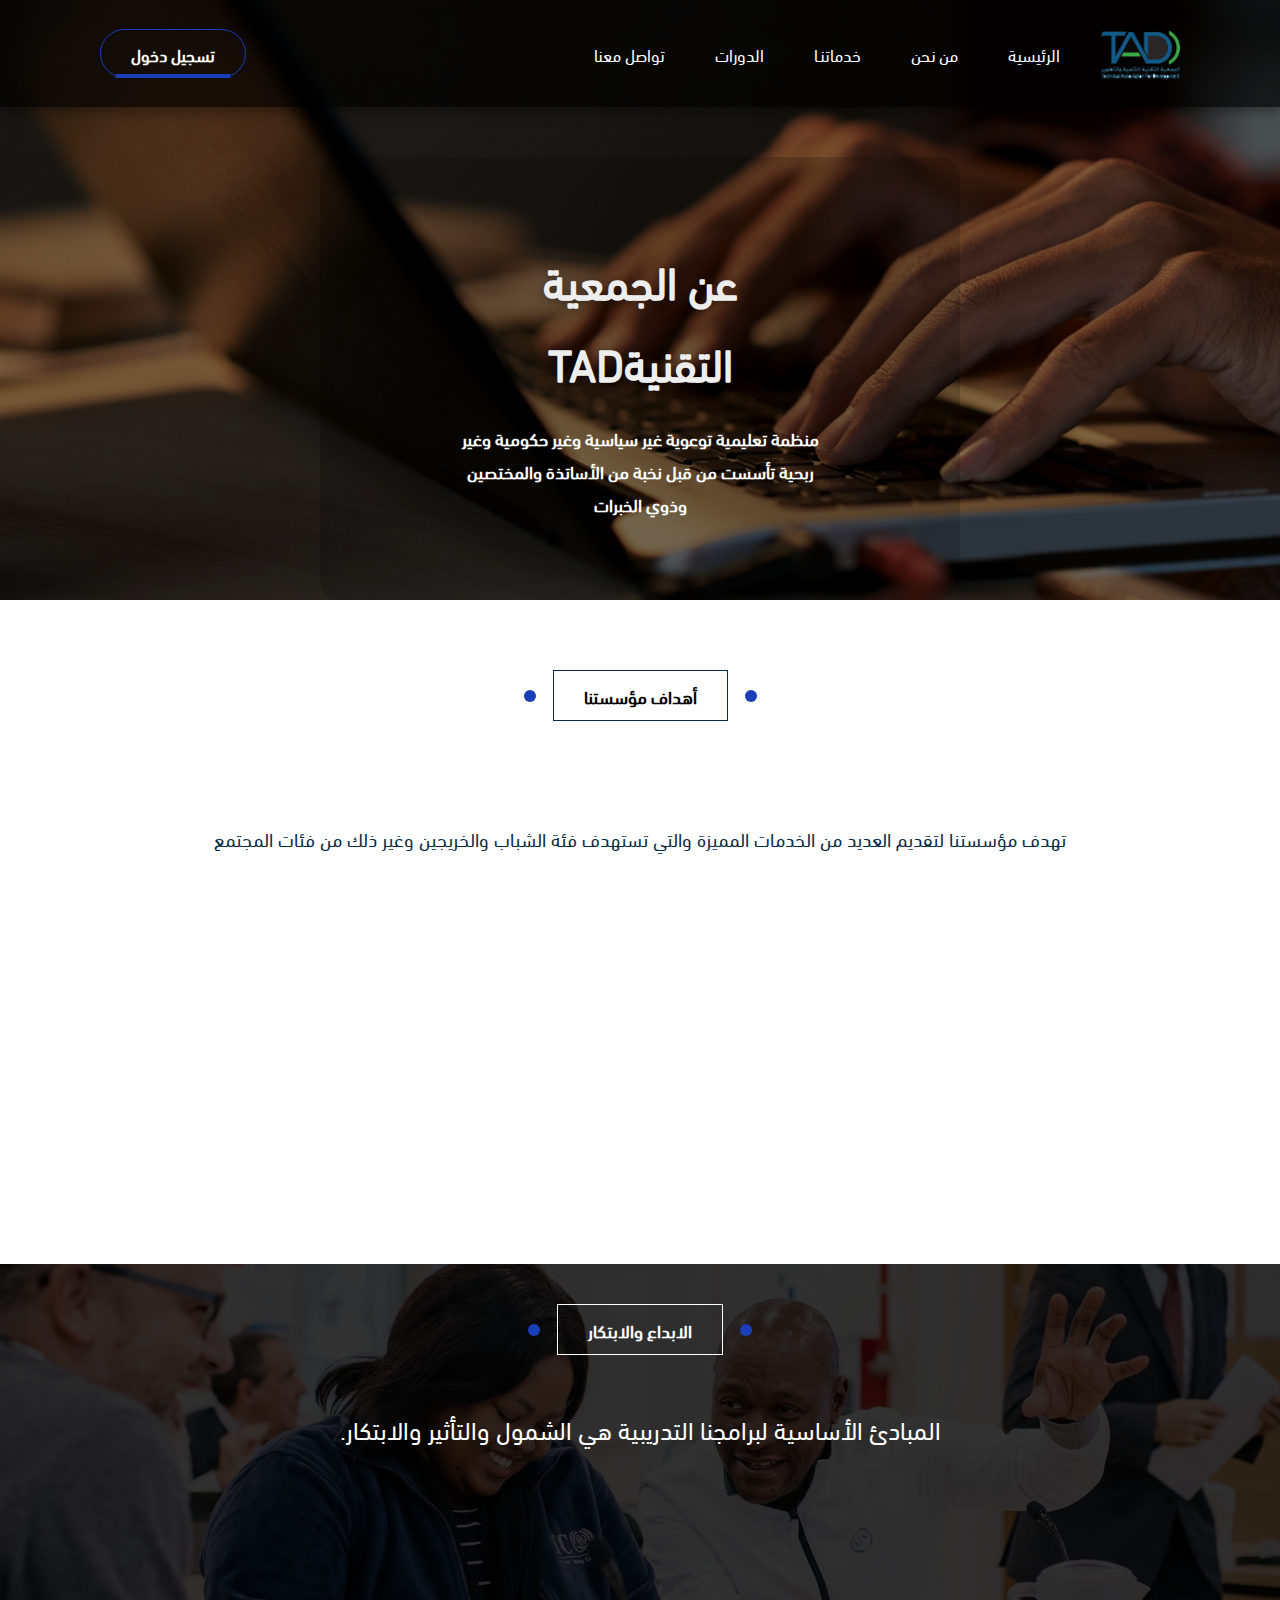
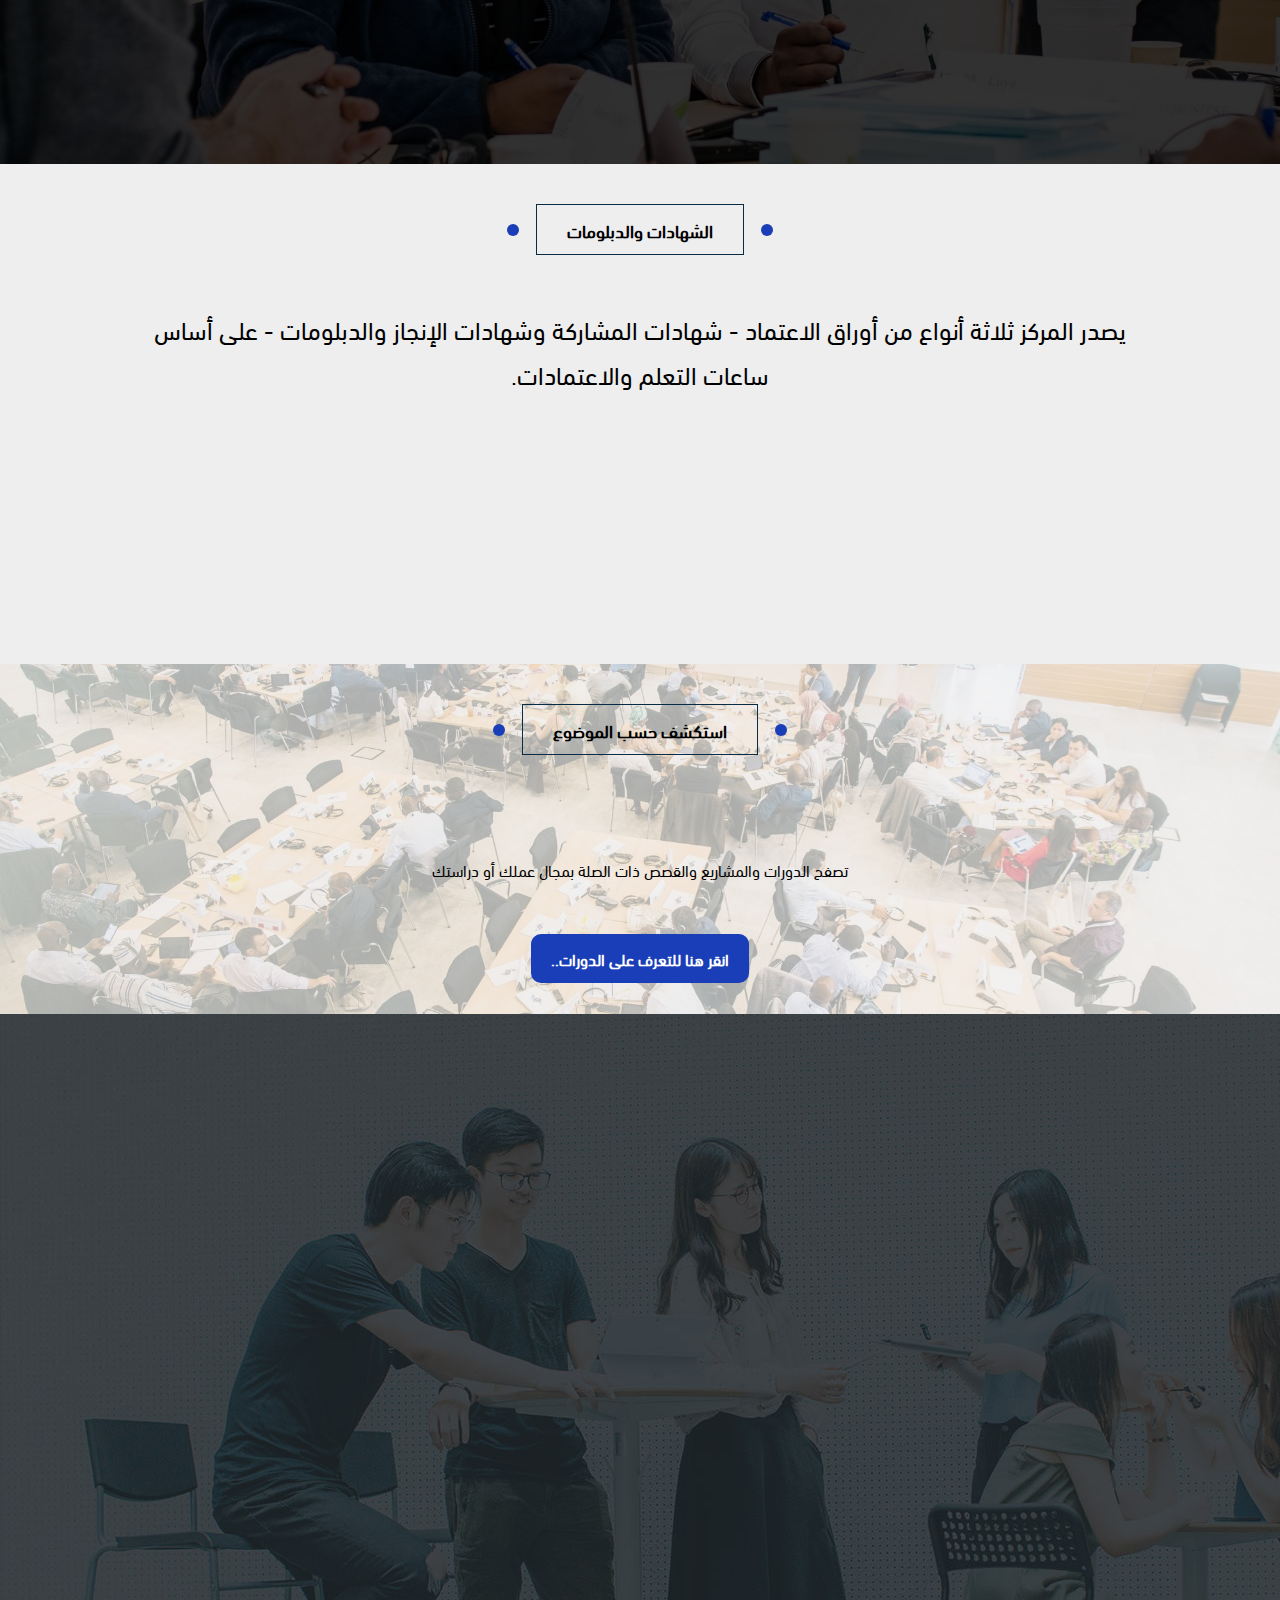
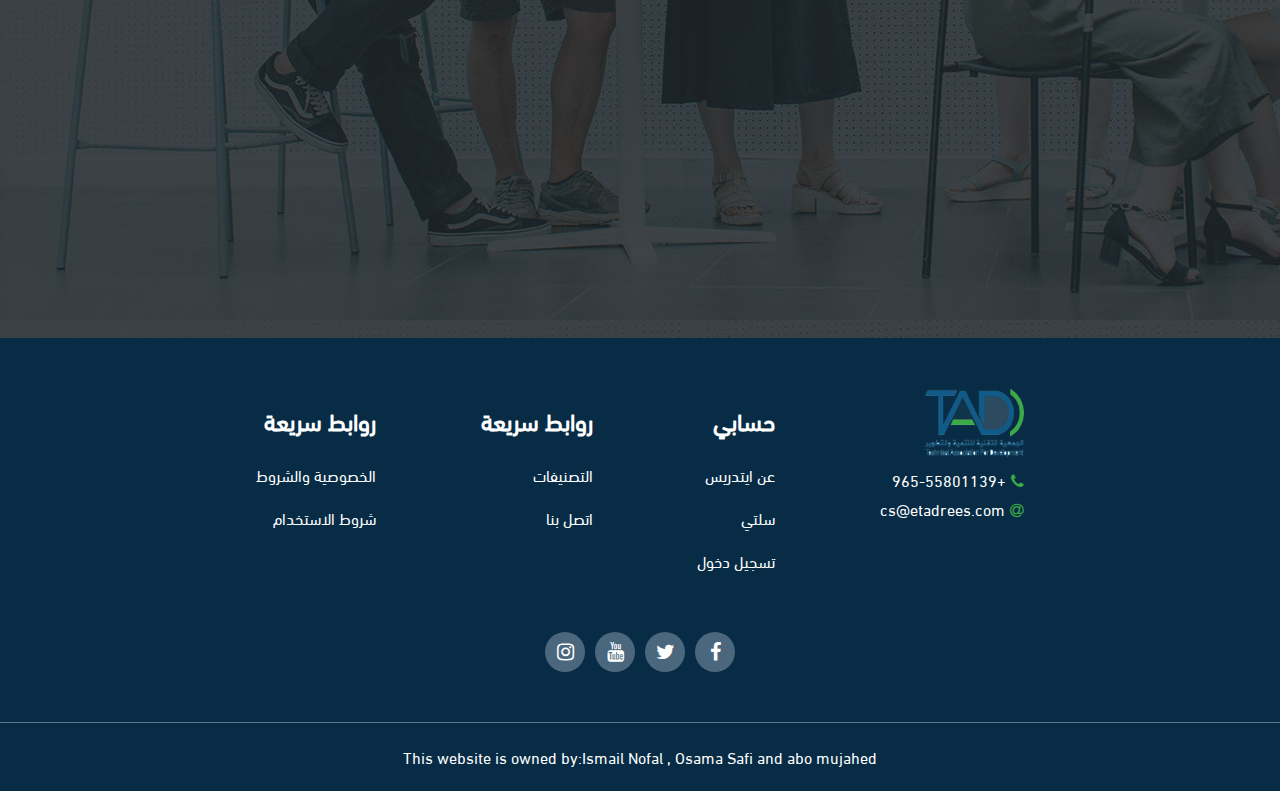
==== commit 5defb0b0: "add files" ====
--- a/about.html
+++ b/about.html
@@ -1,391 +1,306 @@
 <!DOCTYPE html>
 <html lang="en" dir="rtl">
-  <head>
-    <meta charset="UTF-8" />
-    <link
-      rel="shortcut icon"
-      href="images/logo/Layer 0.png"
-      type="image/x-icon"
-    />
-    <meta http-equiv="X-UA-Compatible" content="IE=edge" />
-    <meta name="viewport" content="width=device-width, initial-scale=1.0" />
-    <title>الجمعية التقنية - من نحن</title>
-    <link rel="stylesheet" href="css/font-awesome.min.css">
-    <link rel="stylesheet" href="css/animate.css" />
-    <link rel="stylesheet" href="css/global_style.css" />
-    <link rel="stylesheet" href="css/header.css" />
-    <link rel="stylesheet" href="css/footer.css" />
-    <link rel="stylesheet" href="css/style.css" />
-  </head>
-
-  <body>
-    <!-- ************************************************************ -->
-    <!-- start header section -->
-    <!-- start header section -->
-    <header style="background-image: url(images/bg/slide.jpg)">
-      <div class="overlay">
-        <!-- start nav section -->
-        <nav>
-          <div class="content">
-            <div class="box">
-              <div class="brand">
-                <a href="index.html">
-                  <img src="images/logo/Layer 0.png" alt="TAD" />
-                </a>
+
+<head>
+  <meta charset="UTF-8" />
+  <link rel="shortcut icon" href="images/logo/Layer 0.png" type="image/x-icon" />
+  <meta http-equiv="X-UA-Compatible" content="IE=edge" />
+  <meta name="viewport" content="width=device-width, initial-scale=1.0" />
+  <title>الجمعية التقنية - من نحن</title>
+  <link rel="stylesheet" href="css/font-awesome.min.css">
+  <link rel="stylesheet" href="css/animate.css" />
+  <link rel="stylesheet" href="css/global_style.css" />
+  <link rel="stylesheet" href="css/header.css" />
+  <link rel="stylesheet" href="css/footer.css" />
+  <link rel="stylesheet" href="css/style.css" />
+</head>
+
+<body>
+  <!-- ************************************************************ -->
+  <!-- start header section -->
+  <!-- start header section -->
+  <header style="background-image: url(images/bg/slide.jpg)">
+    <div class="overlay">
+      <!-- start nav section -->
+      <nav>
+        <div class="content">
+          <div class="box">
+            <div class="brand">
+              <a href="index.html">
+                <img src="images/logo/Layer 0.png" alt="TAD" />
+              </a>
+            </div>
+            <ul>
+              <li class="active"><a href="index.html">الرئيسية</a></li>
+              <li><a href="about.html">من نحن</a></li>
+              <li><a href="services.html">خدماتنـا</a></li>
+              <li><a href="courses.html">الدورات</a></li>
+              <li><a href="#contact">تواصل معنا</a></li>
+            </ul>
+          </div>
+          <div class="btn login">
+            <a href="#">تسجيل دخول<i class="fa"></i></a>
+          </div>
+          <div class="bar">
+            <a href="#"><i class="fa  fa-bars"></i></a>
+          </div>
+        </div>
+      </nav>
+      <!-- end nav section -->
+      <div class="text wow fadeInUp" data-wow-delay="0.8s" data-wow-duration="0.7s">
+        <div class="container-custom">
+          <h1>عن الجمعية التقنيةTAD</h1>
+          <h3>
+            منظمة تعليمية توعوية غير سياسية وغير حكومية وغير ربحية تأسست من
+            قبل نخبة من الأساتذة والمختصين وذوي الخبرات
+          </h3>
+        </div>
+      </div>
+    </div>
+  </header>
+  <!-- end header section -->
+  <!-- end header section -->
+  <!-- ************************************************************ -->
+  <!-- ************************************************************ -->
+  <!-- start main section -->
+  <main>
+    <section class="goals">
+      <div class="container-custom">
+        <div class="content">
+          <div class="head">
+            <h1 class="title">أهداف مؤسستنا</h1>
+            <p>
+              تهدف مؤسستنا لتقديم العديد من الخدمات المميزة والتي تستهدف فئة
+              الشباب والخريجين وغير ذلك من فئات المجتمع
+            </p>
+          </div>
+          <div class="boxes">
+            <div class="box wow fadeInUp" data-wow-delay="0.8s" data-wow-duration="0.7s">
+              <img src="images/icons/flat-icon/8.png" alt="" />
+              <p>
+                دعم الطالب مادياً واجتماعياً وثقافياً من خلال تقديم المشاريع
+                الخدماتية والإغاثية
+              </p>
+            </div>
+            <div class="box wow fadeInUp" data-wow-delay="0.8s" data-wow-duration="0.7s">
+              <img src="images/icons/flat-icon/9.png" alt="" />
+              <p>
+                تشجيع ودعم المشاريع التنموية والريادية لفئة الشباب والفئات
+                المهمشة
+              </p>
+            </div>
+            <div class="box wow fadeInUp" data-wow-delay="0.8s" data-wow-duration="0.7s">
+              <img src="images/icons/flat-icon/8.png" alt="" />
+              <p>
+                دعم الطالب مادياً واجتماعياً وثقافياً من خلال تقديم المشاريع
+                الخدماتية والإغاثية
+              </p>
+            </div>
+          </div>
+        </div>
+      </div>
+    </section>
+
+    <section class="exp">
+      <div class="boxes">
+        <div class="box">
+          <div class="img" style="background-image: url(images/photo/ab1.jpg)"></div>
+          <div class="exp-text">
+            <div class="container-custom">
+              <h1 class="title2">الابداع والابتكار</h1>
+              <p>
+                المبادئ الأساسية لبرامجنا التدريبية هي الشمول والتأثير
+                والابتكار.
+              </p>
+              <div class="content">
+                <ul>
+                  <li class="wow fadeInUp" data-wow-delay="0.5s" data-wow-duration="0.7s">
+                    <h5><i class="fa  fa-ribbon"></i> صرح مميز</h5>
+                    <p>
+                      يمتلك المركز ما يقرب من 50 عامًا من الخبرة في التعلم
+                      والتدريب ،فضلا عن التعاون مع العديد من جامعات قطاع غزة
+                    </p>
+                  </li>
+                  <li class="wow fadeInUp" data-wow-delay="1s" data-wow-duration="0.7s">
+                    <h5><i class="fa  fa-ribbon"></i> معتمدة عالمياً</h5>
+                    <p>
+                      حتى عبر الانترنت يمكننا إعطاء العديد من الدورات والندوات
+                      لأي شخص من جميع أنحاء العالم
+                    </p>
+                  </li>
+                  <li class="wow fadeInUp" data-wow-delay="1.5s" data-wow-duration="0.7s">
+                    <h5><i class="fa  fa-ribbon"></i> برامج خاصة</h5>
+                    <p>
+                      يحدث التعلم دون عناء عندما تراعي البرامج وأساليب التدريس
+                      الاحتياجات الفردية والسياقات المحلية.
+                    </p>
+                  </li>
+                </ul>
               </div>
-              <ul>
-                <li class="active"><a href="index.html">الرئيسية</a></li>
-                <li><a href="about.html">من نحن</a></li>
-                <li><a href="services.html">خدماتنـا</a></li>
-                <li><a href="courses.html">الدورات</a></li>
-                <li><a href="#contact">تواصل معنا</a></li>
-              </ul>
-            </div>
-            <div class="btn login">
-              <a href="#"
-                >تسجيل دخول<i class="fa"></i
-              ></a>
-            </div>
-            <div class="bar">
-              <a href="#"><i class="fa  fa-bars"></i></a>
-            </div>
-          </div>
-        </nav>
-        <!-- end nav section -->
-        <div
-          class="text wow fadeInUp"
-          data-wow-delay="0.8s"
-          data-wow-duration="0.7s"
-        >
-          <div class="container-custom">
-            <h1>عن الجمعية التقنيةTAD</h1>
-            <h3>
-              منظمة تعليمية توعوية غير سياسية وغير حكومية وغير ربحية تأسست من
-              قبل نخبة من الأساتذة والمختصين وذوي الخبرات
-            </h3>
-          </div>
-        </div>
-      </div>
-    </header>
-    <!-- end header section -->
-    <!-- end header section -->
-    <!-- ************************************************************ -->
-    <!-- ************************************************************ -->
-    <!-- start main section -->
-    <main>
-      <section class="goals">
-        <div class="container-custom">
-          <div class="content">
-            <div class="head">
-              <h1 class="title">أهداف مؤسستنا</h1>
-              <p>
-                تهدف مؤسستنا لتقديم العديد من الخدمات المميزة والتي تستهدف فئة
-                الشباب والخريجين وغير ذلك من فئات المجتمع
-              </p>
-            </div>
-            <div class="boxes">
-              <div
-                class="box wow fadeInUp"
-                data-wow-delay="0.8s"
-                data-wow-duration="0.7s"
-              >
-                <img src="images/icons/flat-icon/8.png" alt="" />
+            </div>
+          </div>
+        </div>
+
+        <div class="box">
+          <div class="img"></div>
+          <div class="exp-text">
+            <div class="container-custom">
+              <h1 class="title">الشهادات والدبلومات</h1>
+              <p>
+                يصدر المركز ثلاثة أنواع من أوراق الاعتماد - شهادات المشاركة
+                وشهادات الإنجاز والدبلومات - على أساس ساعات التعلم
+                والاعتمادات.
+              </p>
+              <div class="content">
+                <ul>
+                  <li class="wow fadeInUp" data-wow-delay="0.5s" data-wow-duration="0.7s">
+                    <h5><i class="fa  fa-ribbon"></i> شهادة مشاركة</h5>
+                    <p>
+                      سيحصل المشاركون الذين يسجلون في دورة مدتها ساعة واحدة
+                      ويكملونها على شهادة مشاركة.
+                    </p>
+                  </li>
+                  <li class="wow fadeInUp" data-wow-delay="1s" data-wow-duration="0.7s">
+                    <h5><i class="fa  fa-ribbon"></i> شهادة الإنجاز</h5>
+                    <p>
+                      سيحصل المشاركون المختارون الذين يكملون دورة تدوم ما بين
+                      60 و 300 ساعة تعلم ، بما في ذلك التقييم النهائي ، على
+                      شهادة بالإنجاز.
+                    </p>
+                  </li>
+                  <li class="wow fadeInUp" data-wow-delay="1.5s" data-wow-duration="0.7s">
+                    <h5><i class="fa  fa-ribbon"></i> شهادة دبلوم</h5>
+                    <p>
+                      سيحصل المشاركون المختارون الذين يكملون نشاطًا تدريبيًا
+                      فرديًا أو متعدد المسارات يستمر ما لا يقل عن 300 ساعة
+                      تعلم ، بما في ذلك مشروع تتويجا ، على دبلوم.
+                    </p>
+                  </li>
+                </ul>
+              </div>
+            </div>
+          </div>
+        </div>
+
+        <div class="box">
+          <div class="img" style="background-image: url(images/photo/ab3.jpg)"></div>
+          <div class="exp-text">
+            <div class="container-custom">
+              <h1 class="title">استكشف حسب الموضوع</h1>
+              <div class="content">
                 <p>
-                  دعم الطالب مادياً واجتماعياً وثقافياً من خلال تقديم المشاريع
-                  الخدماتية والإغاثية
+                  تصفح الدورات والمشاريع والقصص ذات الصلة بمجال عملك أو دراستك
                 </p>
+                <a href="courses.html" class="btn-type2" style="float: left">انقر هنا للتعرف على الدورات..</a>
               </div>
-              <div
-                class="box wow fadeInUp"
-                data-wow-delay="0.8s"
-                data-wow-duration="0.7s"
-              >
-                <img src="images/icons/flat-icon/9.png" alt="" />
-                <p>
-                  تشجيع ودعم المشاريع التنموية والريادية لفئة الشباب والفئات
-                  المهمشة
-                </p>
-              </div>
-              <div
-                class="box wow fadeInUp"
-                data-wow-delay="0.8s"
-                data-wow-duration="0.7s"
-              >
-                <img src="images/icons/flat-icon/8.png" alt="" />
-                <p>
-                  دعم الطالب مادياً واجتماعياً وثقافياً من خلال تقديم المشاريع
-                  الخدماتية والإغاثية
-                </p>
-              </div>
-            </div>
-          </div>
-        </div>
-      </section>
-
-      <section class="exp">
+            </div>
+          </div>
+        </div>
+      </div>
+    </section>
+  </main>
+  <!-- end main section -->
+  <!-- ************************************************************ -->
+  <!-- ************************************************************ -->
+  <!-- start footer section -->
+  <footer>
+    <!-- start contact us section -->
+    <section id="contact" class="contact-us padding-sec" style="background-image: url(images/bg/apply-bg.jpg)">
+      <div class="container-custom">
+        <div class="box">
+          <div class="content-contact wow fadeInUp" data-wow-delay="0.6s" data-wow-duration="1s">
+            <h1>الجمعية التقنية TAD</h1>
+            <p>تواصل معنا الان وارسل استفسارك او اقتراحك</p>
+          </div>
+          <form class="wow fadeInUp" data-wow-delay="0.6s" data-wow-duration="1s">
+            <div class="inpt-form">
+              <label for="">الاسم بالكامل</label>
+              <input type="text" name="" id="" placeholder="ادخل هنا اسمك *" />
+            </div>
+            <div class="inpt-form">
+              <label for="">البريد الالكتروني </label>
+              <input type="email" name="" id="" placeholder="ادخل هنا الايميل *" />
+            </div>
+            <div class="inpt-form">
+              <label for="">رقم الهاتف </label>
+              <input type="text" name="" id="" placeholder="ادخل هنا هاتفك *" />
+            </div>
+            <div class="inpt-form">
+              <textarea name="" id="" cols="50" rows="5" placeholder="رسالتك"></textarea>
+            </div>
+            <div class="inpt-form">
+              <input type="submit" name="" id="" value="ارسال" class="send" />
+            </div>
+          </form>
+        </div>
+      </div>
+    </section>
+    <!-- end contact us section -->
+    <section class="footer2">
+      <div class="container">
         <div class="boxes">
-          <div class="box">
-            <div
-              class="img"
-              style="background-image: url(images/photo/ab1.jpg)"
-            ></div>
-            <div class="exp-text">
-              <div class="container-custom">
-                <h1 class="title2">الابداع والابتكار</h1>
-                <p>
-                  المبادئ الأساسية لبرامجنا التدريبية هي الشمول والتأثير
-                  والابتكار.
-                </p>
-                <div class="content">
-                  <ul>
-                    <li
-                      class="wow fadeInUp"
-                      data-wow-delay="0.5s"
-                      data-wow-duration="0.7s"
-                    >
-                      <h5><i class="fa  fa-ribbon"></i> صرح مميز</h5>
-                      <p>
-                        يمتلك المركز ما يقرب من 50 عامًا من الخبرة في التعلم
-                        والتدريب ،فضلا عن التعاون مع العديد من جامعات قطاع غزة
-                      </p>
-                    </li>
-                    <li
-                      class="wow fadeInUp"
-                      data-wow-delay="1s"
-                      data-wow-duration="0.7s"
-                    >
-                      <h5><i class="fa  fa-ribbon"></i> معتمدة عالمياً</h5>
-                      <p>
-                        حتى عبر الانترنت يمكننا إعطاء العديد من الدورات والندوات
-                        لأي شخص من جميع أنحاء العالم
-                      </p>
-                    </li>
-                    <li
-                      class="wow fadeInUp"
-                      data-wow-delay="1.5s"
-                      data-wow-duration="0.7s"
-                    >
-                      <h5><i class="fa  fa-ribbon"></i> برامج خاصة</h5>
-                      <p>
-                        يحدث التعلم دون عناء عندما تراعي البرامج وأساليب التدريس
-                        الاحتياجات الفردية والسياقات المحلية.
-                      </p>
-                    </li>
-                  </ul>
-                </div>
-              </div>
-            </div>
-          </div>
-
-          <div class="box">
-            <div class="img"></div>
-            <div class="exp-text">
-              <div class="container-custom">
-                <h1 class="title">الشهادات والدبلومات</h1>
-                <p>
-                  يصدر المركز ثلاثة أنواع من أوراق الاعتماد - شهادات المشاركة
-                  وشهادات الإنجاز والدبلومات - على أساس ساعات التعلم
-                  والاعتمادات.
-                </p>
-                <div class="content">
-                  <ul>
-                    <li
-                      class="wow fadeInUp"
-                      data-wow-delay="0.5s"
-                      data-wow-duration="0.7s"
-                    >
-                      <h5><i class="fa  fa-ribbon"></i> شهادة مشاركة</h5>
-                      <p>
-                        سيحصل المشاركون الذين يسجلون في دورة مدتها ساعة واحدة
-                        ويكملونها على شهادة مشاركة.
-                      </p>
-                    </li>
-                    <li
-                      class="wow fadeInUp"
-                      data-wow-delay="1s"
-                      data-wow-duration="0.7s"
-                    >
-                      <h5><i class="fa  fa-ribbon"></i> شهادة الإنجاز</h5>
-                      <p>
-                        سيحصل المشاركون المختارون الذين يكملون دورة تدوم ما بين
-                        60 و 300 ساعة تعلم ، بما في ذلك التقييم النهائي ، على
-                        شهادة بالإنجاز.
-                      </p>
-                    </li>
-                    <li
-                      class="wow fadeInUp"
-                      data-wow-delay="1.5s"
-                      data-wow-duration="0.7s"
-                    >
-                      <h5><i class="fa  fa-ribbon"></i> شهادة دبلوم</h5>
-                      <p>
-                        سيحصل المشاركون المختارون الذين يكملون نشاطًا تدريبيًا
-                        فرديًا أو متعدد المسارات يستمر ما لا يقل عن 300 ساعة
-                        تعلم ، بما في ذلك مشروع تتويجا ، على دبلوم.
-                      </p>
-                    </li>
-                  </ul>
-                </div>
-              </div>
-            </div>
-          </div>
-
-          <div class="box">
-            <div
-              class="img"
-              style="background-image: url(images/photo/ab3.jpg)"
-            ></div>
-            <div class="exp-text">
-              <div class="container-custom">
-                <h1 class="title">استكشف حسب الموضوع</h1>
-                <div class="content">
-                  <p>
-                    تصفح الدورات والمشاريع والقصص ذات الصلة بمجال عملك أو دراستك
-                  </p>
-                  <a href="courses.html" class="btn-type2" style="float: left"
-                    >انقر هنا للتعرف على الدورات..</a
-                  >
-                </div>
-              </div>
-            </div>
-          </div>
-        </div>
-      </section>
-    </main>
-    <!-- end main section -->
-    <!-- ************************************************************ -->
-    <!-- ************************************************************ -->
-    <!-- start footer section -->
-    <footer>
-      <!-- start contact us section -->
-      <section
-        id="contact"
-        class="contact-us padding-sec"
-        style="background-image: url(images/bg/apply-bg.jpg)"
-      >
-        <div class="container-custom">
-          <div class="box">
-            <div
-              class="content-contact wow fadeInUp"
-              data-wow-delay="0.6s"
-              data-wow-duration="1s"
-            >
-              <h1>الجمعية التقنية TAD</h1>
-              <p>تواصل معنا الان وارسل استفسارك او اقتراحك</p>
-            </div>
-            <form
-              class="wow fadeInUp"
-              data-wow-delay="0.6s"
-              data-wow-duration="1s"
-            >
-              <div class="inpt-form">
-                <label for="">الاسم بالكامل</label>
-                <input
-                  type="text"
-                  name=""
-                  id=""
-                  placeholder="ادخل هنا اسمك *"
-                />
-              </div>
-              <div class="inpt-form">
-                <label for="">البريد الالكتروني </label>
-                <input
-                  type="email"
-                  name=""
-                  id=""
-                  placeholder="ادخل هنا الايميل *"
-                />
-              </div>
-              <div class="inpt-form">
-                <label for="">رقم الهاتف </label>
-                <input
-                  type="text"
-                  name=""
-                  id=""
-                  placeholder="ادخل هنا هاتفك *"
-                />
-              </div>
-              <div class="inpt-form">
-                <textarea
-                  name=""
-                  id=""
-                  cols="50"
-                  rows="5"
-                  placeholder="رسالتك"
-                ></textarea>
-              </div>
-              <div class="inpt-form">
-                <input type="submit" name="" id="" value="ارسال" class="send" />
-              </div>
-            </form>
-          </div>
-        </div>
-      </section>
-      <!-- end contact us section -->
-      <section class="footer2">
-        <div class="container">
-          <div class="boxes">
-            <div>
-              <a href="index.html"><img src="images/logo/logo.png" alt="" /></a>
-              <p><i class="fa  fa-phone"></i>+965-55801139</p>
-              <p><i class="fa  fa-at"></i>cs@etadrees.com</p>
-            </div>
-            <div>
-              <h2>حسابي</h2>
-              <ul>
-                <li><a href="#">عن ايتدريس</a></li>
-                <li><a href="#">سلتي</a></li>
-                <li><a href="#">تسجيل دخول</a></li>
-              </ul>
-            </div>
-            <div>
-              <h2>روابط سريعة</h2>
-              <ul>
-                <li><a href="#">التصنيفات</a></li>
-                <li><a href="#">اتصل بنا</a></li>
-              </ul>
-            </div>
-            <div>
-              <h2>روابط سريعة</h2>
-              <ul>
-                <li><a href="#">الخصوصية والشروط</a></li>
-                <li><a href="#">شروط الاستخدام</a></li>
-              </ul>
-            </div>
-          </div>
-          <div class="icon">
+          <div>
+            <a href="index.html"><img src="images/logo/logo.png" alt="" /></a>
+            <p><i class="fa  fa-phone"></i>+965-55801139</p>
+            <p><i class="fa  fa-at"></i>cs@etadrees.com</p>
+          </div>
+          <div>
+            <h2>حسابي</h2>
             <ul>
-              <li>
-                <a href="#"><i class="fa fa-facebook"></i></a>
-              </li>
-              <li>
-                <a href="#"><i class="fa fa-twitter"></i></a>
-              </li>
-              <li>
-                <a href="#"><i class="fa fa-youtube"></i></a>
-              </li>
-              <li>
-                <a href="#"><i class="fa fa-instagram"></i></a>
-              </li>
+              <li><a href="#">عن ايتدريس</a></li>
+              <li><a href="#">سلتي</a></li>
+              <li><a href="#">تسجيل دخول</a></li>
             </ul>
           </div>
-        </div>
-      </section>
-      <section class="footer3">
-        <div class="container">
-          <footer>
-            <p>
-              This website is owned by: Elevate Company for Managing & Designing
-              Websites
-            </p>
-          </footer>
-        </div>
-      </section>
-    </footer>
-    <!-- end footer section -->
-    <!-- ************************************************************ -->
-    <script src="js/jquery.js"></script>
-    <script src="js/wow.min.js"></script>
-    <script src="js/custom.js"></script>
-  </body>
-</html>
+          <div>
+            <h2>روابط سريعة</h2>
+            <ul>
+              <li><a href="#">التصنيفات</a></li>
+              <li><a href="#">اتصل بنا</a></li>
+            </ul>
+          </div>
+          <div>
+            <h2>روابط سريعة</h2>
+            <ul>
+              <li><a href="#">الخصوصية والشروط</a></li>
+              <li><a href="#">شروط الاستخدام</a></li>
+            </ul>
+          </div>
+        </div>
+        <div class="icon">
+          <ul>
+            <li>
+              <a href="#"><i class="fa fa-facebook"></i></a>
+            </li>
+            <li>
+              <a href="#"><i class="fa fa-twitter"></i></a>
+            </li>
+            <li>
+              <a href="#"><i class="fa fa-youtube"></i></a>
+            </li>
+            <li>
+              <a href="#"><i class="fa fa-instagram"></i></a>
+            </li>
+          </ul>
+        </div>
+      </div>
+    </section>
+    <section class="footer3">
+      <div class="container">
+        <footer>
+          <p>
+            This website is owned by:Ismail Nofal , Osama Safi and abo mujahed
+
+          </p>
+        </footer>
+      </div>
+    </section>
+  </footer>
+  <!-- end footer section -->
+  <!-- ************************************************************ -->
+  <script src="js/jquery.js"></script>
+  <script src="js/wow.min.js"></script>
+  <script src="js/custom.js"></script>
+</body>
+
+</html>